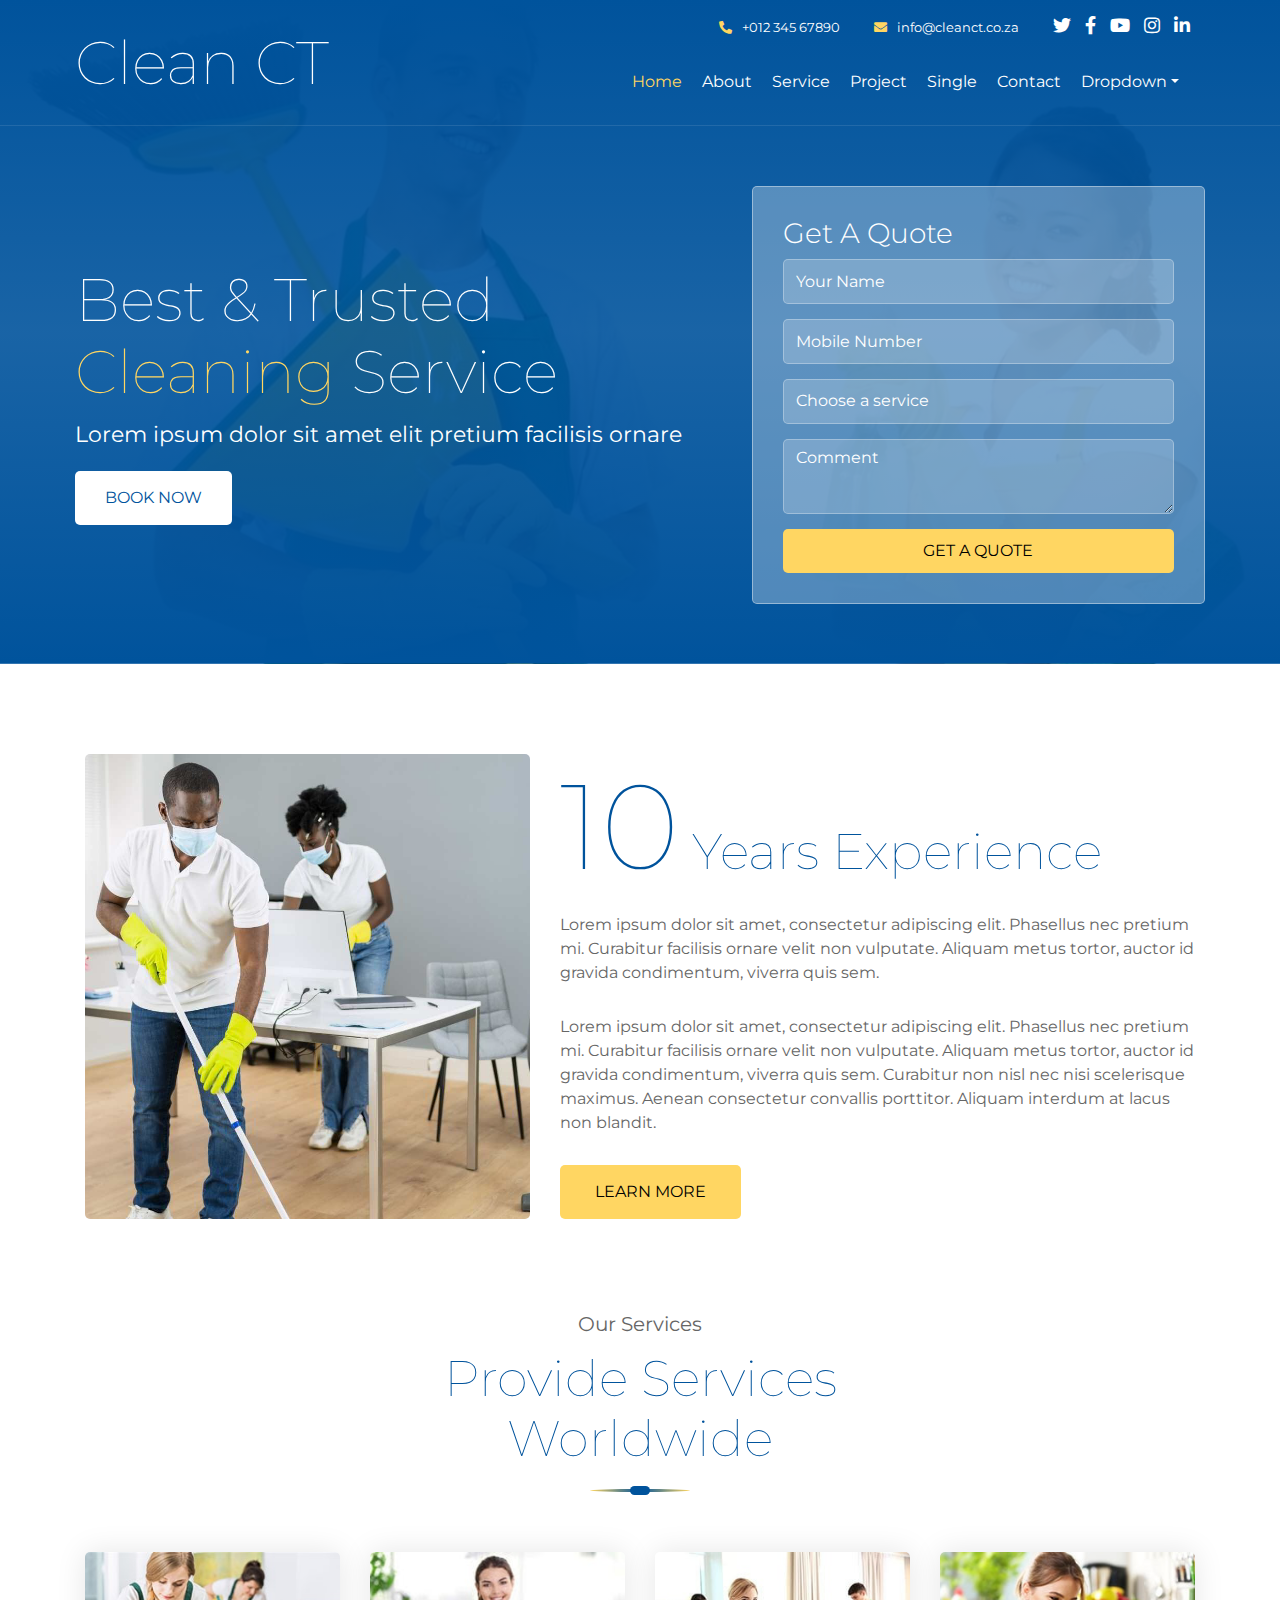
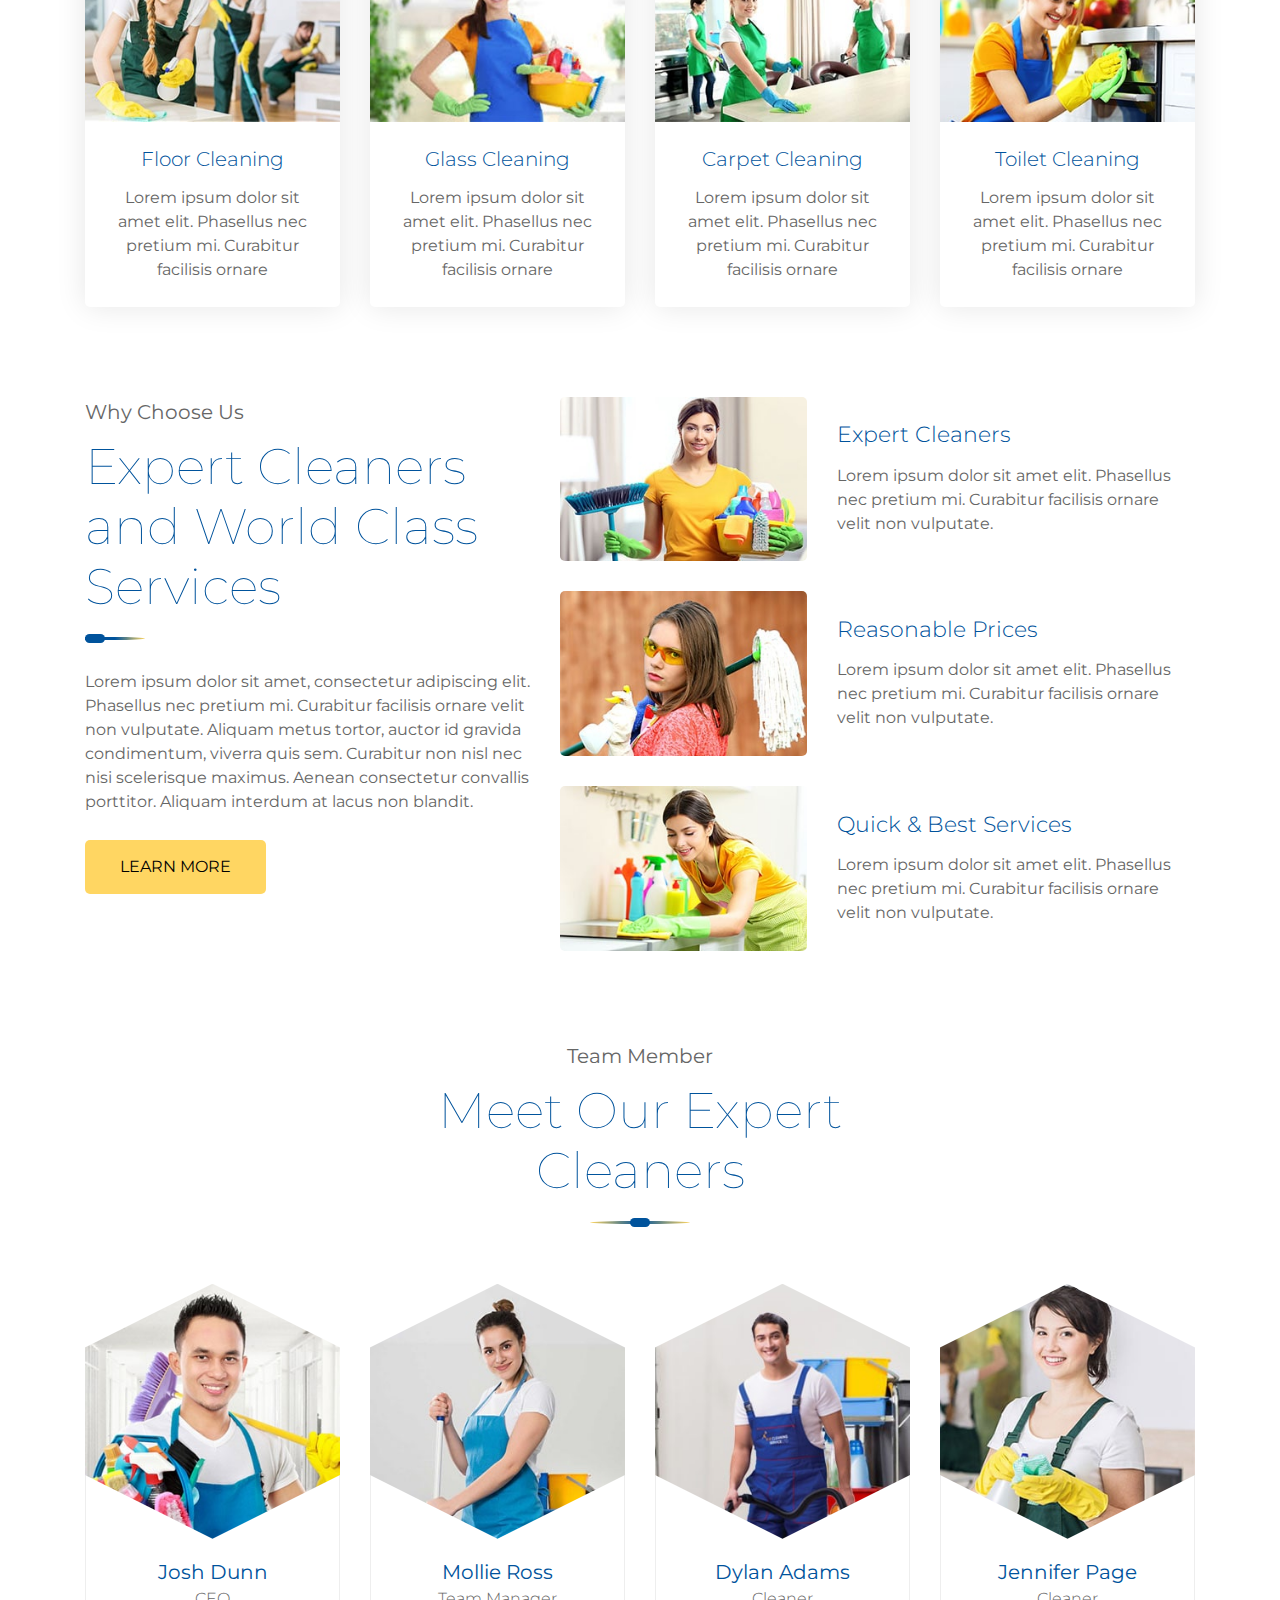
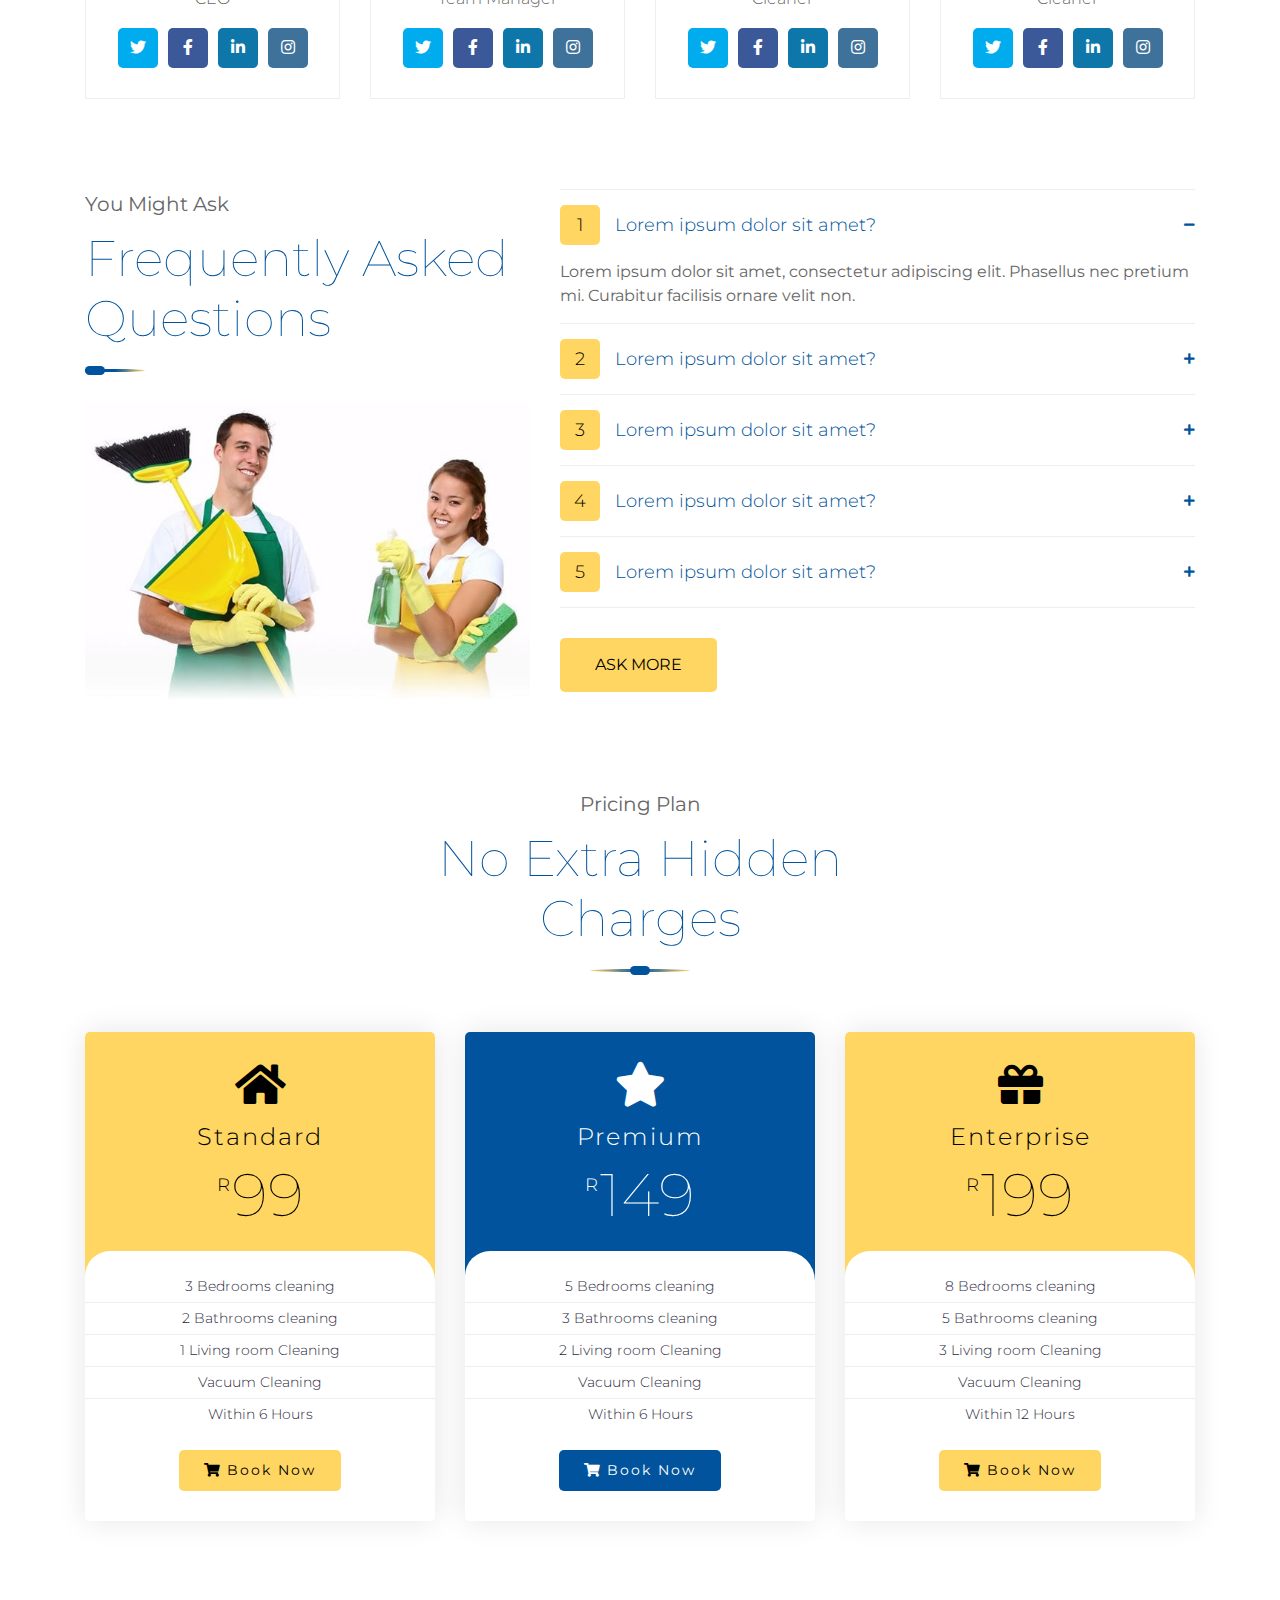
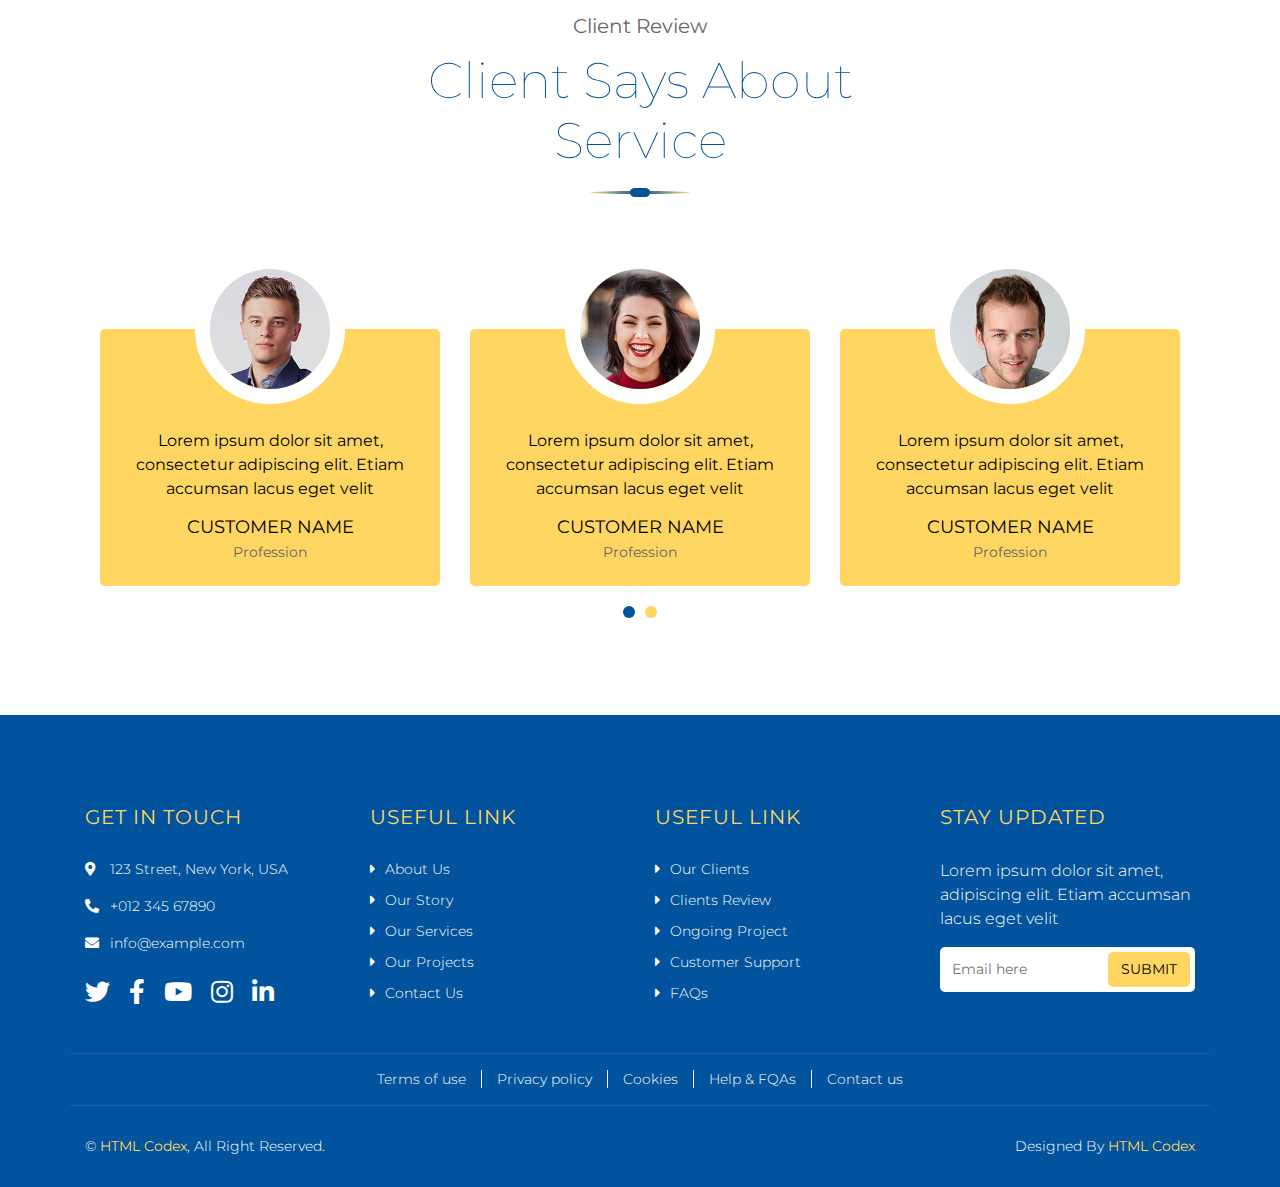
==== index.html @ 8c148e09 "first commit" ====
<!DOCTYPE html>
<html lang="en">
    <head>
        <meta charset="utf-8">
        <title>CleanCT - Cleaning Company Around Cape Town</title>
        <meta content="width=device-width, initial-scale=1.0" name="viewport">
        <meta content="Cleaning Company Website Template" name="keywords">
        <meta content="Cleaning Company Website Template" name="description">

        <!-- Favicon -->
        <link href="img/favicon.ico" rel="icon">

        <!-- Google Font -->
        <link href="https://fonts.googleapis.com/css2?family=Montserrat:wght@100;300;400&display=swap" rel="stylesheet">
        
        <!-- CSS Libraries -->
        <link href="https://stackpath.bootstrapcdn.com/bootstrap/4.4.1/css/bootstrap.min.css" rel="stylesheet">
        <link href="https://cdnjs.cloudflare.com/ajax/libs/font-awesome/5.10.0/css/all.min.css" rel="stylesheet">
        <link href="lib/owlcarousel/assets/owl.carousel.min.css" rel="stylesheet">
        <link href="lib/lightbox/css/lightbox.min.css" rel="stylesheet">

        <!-- Template Stylesheet -->
        <link href="css/style.css" rel="stylesheet">
    </head>

    <body>
        <div class="wrapper">
            <!-- Header Start -->
            <div class="header home">
                <div class="container-fluid">
                    <div class="header-top row align-items-center">
                        <div class="col-lg-3">
                            <div class="brand">
                                <a href="index">
                                    Clean CT
                                    <!-- <img src="img/logo.png" alt="Logo"> -->
                                </a>
                            </div>
                        </div>
                        <div class="col-lg-9">
                            <div class="topbar">
                                <div class="topbar-col">
                                    <a href="tel:+012 345 67890"><i class="fa fa-phone-alt"></i>+012 345 67890</a>
                                </div>
                                <div class="topbar-col">
                                    <a href="mailto:info@example.com"><i class="fa fa-envelope"></i>info@cleanct.co.za</a>
                                </div>
                                <div class="topbar-col">
                                    <div class="topbar-social">
                                        <a href=""><i class="fab fa-twitter"></i></a>
                                        <a href=""><i class="fab fa-facebook-f"></i></a>
                                        <a href=""><i class="fab fa-youtube"></i></a>
                                        <a href=""><i class="fab fa-instagram"></i></a>
                                        <a href=""><i class="fab fa-linkedin-in"></i></a>
                                    </div>
                                </div>
                            </div>
                            <div class="navbar navbar-expand-lg bg-light navbar-light">
                                <a href="#" class="navbar-brand">MENU</a>
                                <button type="button" class="navbar-toggler" data-toggle="collapse" data-target="#navbarCollapse">
                                    <span class="navbar-toggler-icon"></span>
                                </button>

                                <div class="collapse navbar-collapse justify-content-between" id="navbarCollapse">
                                    <div class="navbar-nav ml-auto">
                                        <a href="index" class="nav-item nav-link active">Home</a>
                                        <a href="about" class="nav-item nav-link">About</a>
                                        <a href="service" class="nav-item nav-link">Service</a>
                                        <a href="portfolio" class="nav-item nav-link">Project</a>
                                        <a href="single" class="nav-item nav-link">Single</a>
                                        <a href="contact" class="nav-item nav-link">Contact</a>
                                        <div class="nav-item dropdown">
                                            <a href="#" class="nav-link dropdown-toggle" data-toggle="dropdown">Dropdown</a>
                                            <div class="dropdown-menu">
                                                <a href="#" class="dropdown-item">Sub Item 1</a>
                                                <a href="#" class="dropdown-item">Sub Item 2</a>
                                            </div>
                                        </div>
                                        <!--<a href="#" class="btn">Get A Quote</a>-->
                                    </div>
                                </div>
                            </div>
                        </div>
                    </div>
                    
                    <div class="hero row align-items-center">
                        <div class="col-md-7">
                            <h2>Best & Trusted</h2>
                            <h2><span>Cleaning</span> Service</h2>
                            <p>Lorem ipsum dolor sit amet elit pretium facilisis ornare</p>
                            <a class="btn" href="single">Book Now</a>
                        </div>
                        <div class="col-md-5">
                            <div class="form">
                                <h3>Get A Quote</h3>
                                <form id="frm_get_quote">
                                    <input id="name" name="name" class="form-control" type="text" placeholder="Your Name">
                                    <input id="mobile" name="mobile" class="form-control" type="text" placeholder="Mobile Number">
                                    <div class="control-group">
                                        <select id="service_type" name="service_type" class="custom-select">
                                            <option disabled selected>Choose a service</option>
                                            <option value="House Cleaning">House Cleaning</option>
                                            <option value="Apartment Cleaning">Apartment Cleaning</option>
                                            <option value="Office Cleaning">Office Cleaning</option>
                                        </select>
                                    </div>
                                    <textarea id="comment" name="comment" class="form-control" placeholder="Comment"></textarea>
                                    <button id="btn_get_quote" class="btn btn-block btn-height"><div style="visibility: hidden; display: none;" id="div_submitting_quote"><i class="fa fa-spinner fa-spin"></i> Submitting...</div><div id="div_get_quote">Get A Quote</div>
                                    </button>
                                </form>
                            </div>
                        </div>
                    </div>
                </div>
            </div>
            <!-- Header End -->
            
            
            <!-- About Start -->
            <div class="about">
                <div class="container">
                    <div class="row">
                        <div class="col-lg-5 col-md-6">
                            <div class="about-img">
                                <img src="img/about1.jpg" alt="Image">
                            </div>
                        </div>
                        <div class="col-lg-7 col-md-6">
                            <div class="about-text">
                                <h2><span>10</span> Years Experience</h2>
                                <p>
                                    Lorem ipsum dolor sit amet, consectetur adipiscing elit. Phasellus nec pretium mi. Curabitur facilisis ornare velit non vulputate. Aliquam metus tortor, auctor id gravida condimentum, viverra quis sem.
                                </p>
                                <p>
                                    Lorem ipsum dolor sit amet, consectetur adipiscing elit. Phasellus nec pretium mi. Curabitur facilisis ornare velit non vulputate. Aliquam metus tortor, auctor id gravida condimentum, viverra quis sem. Curabitur non nisl nec nisi scelerisque maximus. Aenean consectetur convallis porttitor. Aliquam interdum at lacus non blandit.
                                </p>
                                <a class="btn" href="service">Learn More</a>
                            </div>
                        </div>
                    </div>
                </div>
            </div>
            <!-- About End -->


            <!-- Service Start -->
            <div class="service">
                <div class="container">
                    <div class="section-header">
                        <p>Our Services</p>
                        <h2>Provide Services Worldwide</h2>
                    </div>
                    <div class="row">
                        <div class="col-lg-3 col-md-6">
                            <div class="service-item">
                                <img src="img/service-1.jpg" alt="Service">
                                <h3>Floor Cleaning</h3>
                                <p>
                                    Lorem ipsum dolor sit amet elit. Phasellus nec pretium mi. Curabitur facilisis ornare
                                </p>
                                <!--<a class="btn" href="">Learn More</a>-->
                            </div>
                        </div>
                        <div class="col-lg-3 col-md-6">
                            <div class="service-item">
                                <img src="img/service-2.jpg" alt="Service">
                                <h3>Glass Cleaning</h3>
                                <p>
                                    Lorem ipsum dolor sit amet elit. Phasellus nec pretium mi. Curabitur facilisis ornare
                                </p>
                                <!--<a class="btn" href="">Learn More</a>-->
                            </div>
                        </div>
                        <div class="col-lg-3 col-md-6">
                            <div class="service-item">
                                <img src="img/service-3.jpg" alt="Service">
                                <h3>Carpet Cleaning</h3>
                                <p>
                                    Lorem ipsum dolor sit amet elit. Phasellus nec pretium mi. Curabitur facilisis ornare
                                </p>
                                <!--<a class="btn" href="">Learn More</a>-->
                            </div>
                        </div>
                        <div class="col-lg-3 col-md-6">
                            <div class="service-item">
                                <img src="img/service-4.jpg" alt="Service">
                                <h3>Toilet Cleaning</h3>
                                <p>
                                    Lorem ipsum dolor sit amet elit. Phasellus nec pretium mi. Curabitur facilisis ornare
                                </p>
                                <!--<a class="btn" href="">Learn More</a>-->
                            </div>
                        </div>
                    </div>
                </div>
            </div>
            <!-- Service End -->
            
            
            <!-- Feature Start -->
            <div class="feature">
                <div class="container">
                    <div class="row">
                        <div class="col-md-5">
                            <div class="section-header left">
                                <p>Why Choose Us</p>
                                <h2>Expert Cleaners and World Class Services</h2>
                            </div>
                            <p>
                                Lorem ipsum dolor sit amet, consectetur adipiscing elit. Phasellus nec pretium mi. Curabitur facilisis ornare velit non vulputate. Aliquam metus tortor, auctor id gravida condimentum, viverra quis sem. Curabitur non nisl nec nisi scelerisque maximus. Aenean consectetur convallis porttitor. Aliquam interdum at lacus non blandit.
                            </p>
                            <a class="btn" href="service">Learn More</a>
                        </div>
                        <div class="col-md-7">
                            <div class="row align-items-center feature-item">
                                <div class="col-5">
                                    <img src="img/feature-1.jpg" alt="Feature">
                                </div>
                                <div class="col-7">
                                    <h3>Expert Cleaners</h3>
                                    <p>
                                        Lorem ipsum dolor sit amet elit. Phasellus nec pretium mi. Curabitur facilisis ornare velit non vulputate.
                                    </p>
                                </div>
                            </div>
                            <div class="row align-items-center feature-item">
                                <div class="col-5">
                                    <img src="img/feature-2.jpg" alt="Feature">
                                </div>
                                <div class="col-7">
                                    <h3>Reasonable Prices</h3>
                                    <p>
                                        Lorem ipsum dolor sit amet elit. Phasellus nec pretium mi. Curabitur facilisis ornare velit non vulputate.
                                    </p>
                                </div>
                            </div>
                            <div class="row align-items-center feature-item">
                                <div class="col-5">
                                    <img src="img/feature-3.jpg" alt="Feature">
                                </div>
                                <div class="col-7">
                                    <h3>Quick & Best Services</h3>
                                    <p>
                                        Lorem ipsum dolor sit amet elit. Phasellus nec pretium mi. Curabitur facilisis ornare velit non vulputate.
                                    </p>
                                </div>
                            </div>
                        </div>
                    </div>
                </div>
            </div>
            <!-- Feature End -->
            
            
            <!-- Team Start -->
            <div class="team">
                <div class="container">
                    <div class="section-header">
                        <p>Team Member</p>
                        <h2>Meet Our Expert Cleaners</h2>
                    </div>
                    <div class="row">
                        <div class="col-lg-3 col-md-6">
                            <div class="team-item">
                                <div class="team-img">
                                    <img src="img/team-1.jpg" alt="Team Image">
                                </div>
                                <div class="team-text">
                                    <h2>Josh Dunn</h2>
                                    <h3>CEO</h3>
                                    <div class="team-social">
                                        <a class="social-tw" href=""><i class="fab fa-twitter"></i></a>
                                        <a class="social-fb" href=""><i class="fab fa-facebook-f"></i></a>
                                        <a class="social-li" href=""><i class="fab fa-linkedin-in"></i></a>
                                        <a class="social-in" href=""><i class="fab fa-instagram"></i></a>
                                    </div>
                                </div>
                            </div>
                        </div>
                        <div class="col-lg-3 col-md-6">
                            <div class="team-item">
                                <div class="team-img">
                                    <img src="img/team-2.jpg" alt="Team Image">
                                </div>
                                <div class="team-text">
                                    <h2>Mollie Ross</h2>
                                    <h3>Team Manager</h3>
                                    <div class="team-social">
                                        <a class="social-tw" href=""><i class="fab fa-twitter"></i></a>
                                        <a class="social-fb" href=""><i class="fab fa-facebook-f"></i></a>
                                        <a class="social-li" href=""><i class="fab fa-linkedin-in"></i></a>
                                        <a class="social-in" href=""><i class="fab fa-instagram"></i></a>
                                    </div>
                                </div>
                            </div>
                        </div>
                        <div class="col-lg-3 col-md-6">
                            <div class="team-item">
                                <div class="team-img">
                                    <img src="img/team-3.jpg" alt="Team Image">
                                </div>
                                <div class="team-text">
                                    <h2>Dylan Adams</h2>
                                    <h3>Cleaner</h3>
                                    <div class="team-social">
                                        <a class="social-tw" href=""><i class="fab fa-twitter"></i></a>
                                        <a class="social-fb" href=""><i class="fab fa-facebook-f"></i></a>
                                        <a class="social-li" href=""><i class="fab fa-linkedin-in"></i></a>
                                        <a class="social-in" href=""><i class="fab fa-instagram"></i></a>
                                    </div>
                                </div>
                            </div>
                        </div>
                        <div class="col-lg-3 col-md-6">
                            <div class="team-item">
                                <div class="team-img">
                                    <img src="img/team-4.jpg" alt="Team Image">
                                </div>
                                <div class="team-text">
                                    <h2>Jennifer Page</h2>
                                    <h3>Cleaner</h3>
                                    <div class="team-social">
                                        <a class="social-tw" href=""><i class="fab fa-twitter"></i></a>
                                        <a class="social-fb" href=""><i class="fab fa-facebook-f"></i></a>
                                        <a class="social-li" href=""><i class="fab fa-linkedin-in"></i></a>
                                        <a class="social-in" href=""><i class="fab fa-instagram"></i></a>
                                    </div>
                                </div>
                            </div>
                        </div>
                    </div>
                </div>
            </div>
            <!-- Team End -->


            <!-- FAQs Start -->
            <div class="faqs">
                <div class="container">
                    <div class="row">
                        <div class="col-md-5">
                            <div class="section-header left">
                                <p>You Might Ask</p>
                                <h2>Frequently Asked Questions</h2>
                            </div>
                            <img src="img/faqs.jpg" alt="Image">
                        </div>
                        <div class="col-md-7">
                            <div id="accordion">
                                <div class="card">
                                    <div class="card-header">
                                        <a class="card-link collapsed" data-toggle="collapse" href="#collapseOne" aria-expanded="true">
                                            <span>1</span> Lorem ipsum dolor sit amet?
                                        </a>
                                    </div>
                                    <div id="collapseOne" class="collapse show" data-parent="#accordion">
                                        <div class="card-body">
                                            Lorem ipsum dolor sit amet, consectetur adipiscing elit. Phasellus nec pretium mi. Curabitur facilisis ornare velit non.
                                        </div>
                                    </div>
                                </div>
                                <div class="card">
                                    <div class="card-header">
                                        <a class="card-link" data-toggle="collapse" href="#collapseTwo">
                                            <span>2</span> Lorem ipsum dolor sit amet?
                                        </a>
                                    </div>
                                    <div id="collapseTwo" class="collapse" data-parent="#accordion">
                                        <div class="card-body">
                                            Lorem ipsum dolor sit amet, consectetur adipiscing elit. Phasellus nec pretium mi. Curabitur facilisis ornare velit non.
                                        </div>
                                    </div>
                                </div>
                                <div class="card">
                                    <div class="card-header">
                                        <a class="card-link" data-toggle="collapse" href="#collapseThree">
                                            <span>3</span> Lorem ipsum dolor sit amet?
                                        </a>
                                    </div>
                                    <div id="collapseThree" class="collapse" data-parent="#accordion">
                                        <div class="card-body">
                                            Lorem ipsum dolor sit amet, consectetur adipiscing elit. Phasellus nec pretium mi. Curabitur facilisis ornare velit non.
                                        </div>
                                    </div>
                                </div>
                                <div class="card">
                                    <div class="card-header">
                                        <a class="card-link" data-toggle="collapse" href="#collapseFour">
                                            <span>4</span> Lorem ipsum dolor sit amet?
                                        </a>
                                    </div>
                                    <div id="collapseFour" class="collapse" data-parent="#accordion">
                                        <div class="card-body">
                                            Lorem ipsum dolor sit amet, consectetur adipiscing elit. Phasellus nec pretium mi. Curabitur facilisis ornare velit non.
                                        </div>
                                    </div>
                                </div>
                                <div class="card">
                                    <div class="card-header">
                                        <a class="card-link" data-toggle="collapse" href="#collapseFour">
                                            <span>5</span> Lorem ipsum dolor sit amet?
                                        </a>
                                    </div>
                                    <div id="collapseFour" class="collapse" data-parent="#accordion">
                                        <div class="card-body">
                                            Lorem ipsum dolor sit amet, consectetur adipiscing elit. Phasellus nec pretium mi. Curabitur facilisis ornare velit non.
                                        </div>
                                    </div>
                                </div> 
                            </div>
                            <a class="btn" href="">Ask more</a>
                        </div>
                    </div>
                </div>
            </div>
            <!-- FAQs End -->
            
            <!--<section class="section parallax">-->
            <!--</section>-->
            
            <!-- Pricing Plan Start -->
            <div class="price parallax">
                <div class="container">
                    <div class="section-header">
                        <p>Pricing Plan</p>
                        <h2>No Extra Hidden Charges</h2>
                    </div>
                    <div class="row">
                        <div class="col-md-4">
                            <div class="price-item">
                                <div class="price-header">
                                    <div class="price-icon">
                                        <i class="fa fa-home"></i>
                                    </div>
                                    <div class="price-title">
                                        <h2>Standard</h2>
                                    </div>
                                    <div class="price-pricing">
                                        <h2><small>R</small>99</h2>
                                    </div>
                                </div>
                                <div class="price-body">
                                    <div class="price-des">
                                        <ul>
                                            <li>3 Bedrooms cleaning</li>
                                            <li>2 Bathrooms cleaning</li>
                                            <li>1 Living room Cleaning</li>
                                            <li>Vacuum Cleaning</li>
                                            <li>Within 6 Hours</li>
                                        </ul>
                                    </div>
                                </div>
                                <div class="price-footer">
                                    <div class="price-action">
                                        <a href=""><i class="fa fa-shopping-cart"></i>Book Now</a>
                                    </div>
                                </div>
                            </div>
                        </div>
                        <div class="col-md-4">
                            <div class="price-item featured-item">
                                <div class="price-header">
                                    <div class="price-icon">
                                        <i class="fa fa-star"></i>
                                    </div>
                                    <div class="price-title">
                                        <h2>Premium</h2>
                                    </div>
                                    <div class="price-pricing">
                                        <h2><small>R</small>149</h2>
                                    </div>
                                </div>
                                <div class="price-body">
                                    <div class="price-des">
                                        <ul>
                                            <li>5 Bedrooms cleaning</li>
                                            <li>3 Bathrooms cleaning</li>
                                            <li>2 Living room Cleaning</li>
                                            <li>Vacuum Cleaning</li>
                                            <li>Within 6 Hours</li>
                                        </ul>
                                    </div>
                                </div>
                                <div class="price-footer">
                                    <div class="price-action">
                                        <a href=""><i class="fa fa-shopping-cart"></i>Book Now</a>
                                    </div>
                                </div>
                            </div>
                        </div>
                        <div class="col-md-4">
                            <div class="price-item">
                                <div class="price-header">
                                    <div class="price-icon">
                                        <i class="fa fa-gift"></i>
                                    </div>
                                    <div class="price-title">
                                        <h2>Enterprise</h2>
                                    </div>
                                    <div class="price-pricing">
                                        <h2><small>R</small>199</h2>
                                    </div>
                                </div>
                                <div class="price-body">
                                    <div class="price-des">
                                        <ul>
                                            <li>8 Bedrooms cleaning</li>
                                            <li>5 Bathrooms cleaning</li>
                                            <li>3 Living room Cleaning</li>
                                            <li>Vacuum Cleaning</li>
                                            <li>Within 12 Hours</li>
                                        </ul>
                                    </div>
                                </div>
                                <div class="price-footer">
                                    <div class="price-action">
                                        <a href=""><i class="fa fa-shopping-cart"></i>Book Now</a>
                                    </div>
                                </div>
                            </div>
                        </div>
                    </div>
                </div>
            </div>
            <!-- Pricing Plan End -->
            
            
            <!-- Testimonial Start -->
            <div class="testimonial">
                <div class="container">
                    <div class="section-header">
                        <p>Client Review</p>
                        <h2>Client Says About Service</h2>
                    </div>
                    <div class="owl-carousel testimonials-carousel">
                        <div class="testimonial-item">
                            <div class="testimonial-img">
                                <img src="img/testimonial-1.jpg" alt="">
                            </div>
                            <div class="testimonial-content">
                                <p>
                                    Lorem ipsum dolor sit amet, consectetur adipiscing elit. Etiam accumsan lacus eget velit
                                </p>
                                <h3>Customer Name</h3>
                                <h4>Profession</h4>
                            </div>
                        </div>
                        <div class="testimonial-item">
                            <div class="testimonial-img">
                                <img src="img/testimonial-2.jpg" alt="">
                            </div>
                            <div class="testimonial-content">
                                <p>
                                    Lorem ipsum dolor sit amet, consectetur adipiscing elit. Etiam accumsan lacus eget velit
                                </p>
                                <h3>Customer Name</h3>
                                <h4>Profession</h4>
                            </div>
                        </div>
                        <div class="testimonial-item">
                            <div class="testimonial-img">
                                <img src="img/testimonial-3.jpg" alt="">
                            </div>
                            <div class="testimonial-content">
                                <p>
                                    Lorem ipsum dolor sit amet, consectetur adipiscing elit. Etiam accumsan lacus eget velit
                                </p>
                                <h3>Customer Name</h3>
                                <h4>Profession</h4>
                            </div>
                        </div>
                        <div class="testimonial-item">
                            <div class="testimonial-img">
                                <img src="img/testimonial-4.jpg" alt="">
                            </div>
                            <div class="testimonial-content">
                                <p>
                                    Lorem ipsum dolor sit amet, consectetur adipiscing elit. Etiam accumsan lacus eget velit
                                </p>
                                <h3>Customer Name</h3>
                                <h4>Profession</h4>
                            </div>
                        </div>
                    </div>
                </div>
            </div>
            <!-- Testimonial End -->
            
            
            <!-- Footer Start -->
            <div class="footer">
                <div class="container">
                    <div class="row">
                        <div class="col-md-6 col-lg-3">
                            <div class="footer-contact">
                                <h2>Get In Touch</h2>
                                <p><i class="fa fa-map-marker-alt"></i>123 Street, New York, USA</p>
                                <p><i class="fa fa-phone-alt"></i>+012 345 67890</p>
                                <p><i class="fa fa-envelope"></i>info@example.com</p>
                                <div class="footer-social">
                                    <a href=""><i class="fab fa-twitter"></i></a>
                                    <a href=""><i class="fab fa-facebook-f"></i></a>
                                    <a href=""><i class="fab fa-youtube"></i></a>
                                    <a href=""><i class="fab fa-instagram"></i></a>
                                    <a href=""><i class="fab fa-linkedin-in"></i></a>
                                </div>
                            </div>
                        </div>
                        <div class="col-md-6 col-lg-3">
                            <div class="footer-link">
                                <h2>Useful Link</h2>
                                <a href="">About Us</a>
                                <a href="">Our Story</a>
                                <a href="">Our Services</a>
                                <a href="">Our Projects</a>
                                <a href="">Contact Us</a>
                            </div>
                        </div>
                        <div class="col-md-6 col-lg-3">
                            <div class="footer-link">
                                <h2>Useful Link</h2>
                                <a href="">Our Clients</a>
                                <a href="">Clients Review</a>
                                <a href="">Ongoing Project</a>
                                <a href="">Customer Support</a>
                                <a href="">FAQs</a>
                            </div>
                        </div>
                        <div class="col-md-6 col-lg-3">
                            <div class="footer-form">
                                <h2>Stay Updated</h2>
                                <p>
                                    Lorem ipsum dolor sit amet, adipiscing elit. Etiam accumsan lacus eget velit
                                </p>
                                <input class="form-control" placeholder="Email here">
                                <button class="btn">Submit</button>
                            </div>
                        </div>
                    </div>
                </div>
                <div class="container footer-menu">
                    <div class="f-menu">
                        <a href="">Terms of use</a>
                        <a href="">Privacy policy</a>
                        <a href="">Cookies</a>
                        <a href="">Help & FQAs</a>
                        <a href="">Contact us</a>
                    </div>
                </div>
                <div class="container copyright">
                    <div class="row">
                        <div class="col-md-6">
                            <p>&copy; <a href="https://htmlcodex.com">HTML Codex</a>, All Right Reserved.</p>
                        </div>
                        <div class="col-md-6">
                            <p>Designed By <a href="https://htmlcodex.com">HTML Codex</a></p>
                        </div>
                    </div>
                </div>
            </div>
            <!-- Footer End -->
            
            <a href="#" class="back-to-top"><i class="fa fa-chevron-up"></i></a>
        </div>

        <!-- JavaScript Libraries -->
        <script src="https://code.jquery.com/jquery-3.4.1.min.js"></script>
        <script src="https://stackpath.bootstrapcdn.com/bootstrap/4.4.1/js/bootstrap.bundle.min.js"></script>
        <script src="lib/easing/easing.min.js"></script>
        <script src="lib/owlcarousel/owl.carousel.min.js"></script>
        <script src="lib/isotope/isotope.pkgd.min.js"></script>
        <script src="lib/lightbox/js/lightbox.min.js"></script>

        <!-- Template Javascript -->
        <script src="js/main.js"></script>
    </body>
</html>
---- css/style.css ----
.parallax {
    background-image: url('/img/home-essentials.png');
    background-attachment: fixed;
    background-position: 50% 0;
    background-repeat: no-repeat;
    position: relative;
    overflow: auto;
    z-index: 3;
    -webkit-background-size: cover;
    -moz-background-size: cover;
    -o-background-size: cover;
    background-size: cover;
}

/*******************************/
/********* General CSS *********/
/*******************************/
body {
    color: #666666;
    background: #ffffff;
    font-family: 'Montserrat', sans-serif;
    font-weight: 400;
}

h1,
h2, 
h3, 
h4,
h5, 
h6 {
    font-weight: 100;
}

a {
    color: #454545;
    transition: .3s;
}

a:hover,
a:active,
a:focus {
    color: #333333;
    outline: none;
    text-decoration: none;
}

.btn-height {
    height: 44px;
}

.btn:focus {
    box-shadow: none;
}

.wrapper {
    position: relative;
    width: 100%;
    max-width: 1366px;
    margin: 0 auto;
    background: #ffffff;
}

.back-to-top {
    position: fixed;
    display: none;
    background: #FFD662;
    color: #000000;
    width: 44px;
    height: 44px;
    text-align: center;
    line-height: 1;
    font-size: 22px;
    border-radius: 5px;
    right: 15px;
    bottom: 15px;
    transition: background 0.5s;
    z-index: 9;
}

.back-to-top:hover {
    color: #ffffff;
    background: #00539C;
}

.back-to-top i {
    padding-top: 10px;
}


/*******************************/
/********** Header CSS *********/
/*******************************/
.header {
    position: relative;
    width: 100%;
    padding: 15px 0 0 0;
    background: #00539C;
}

.header.home {
    margin-bottom: 45px;
    background: linear-gradient(rgba(0, 83, 156, 1), rgba(0, 83, 156, .9), rgba(0, 83, 156, 1)), url(../img/header.jpg);
    background-position: center;
    background-repeat: no-repeat;
    background-size: cover;
}

@media (min-width: 992px) {
    .header .row {
        padding: 0 60px;
    }
}

.header .header-top {
    padding-bottom: 15px;
    border-bottom: 1px solid rgba(255, 255, 255, .1);
}

.header .brand {
    position: relative;
}

.header .brand a {
    color: #ffffff;
    font-size: 60px;
    font-weight: 100;
}

.header .brand img {
    width: 100%;
    max-width: 150px;
    height: 100%;
    max-height: 100px;
}

.header .topbar {
    position: relative;
    text-align: right;
}

.header .topbar .topbar-col {
    display: inline-block;
    padding: 0 15px;
    margin-bottom: 15px;
}

.header .topbar-col a {
    color: #ffffff;
    font-size: 13px;
}

.header .topbar-col a i {
    margin-right: 10px;
    color: #FFD662;
}

.header .topbar-social {
    position: relative;
}

.header .topbar-social a {
    display: inline-block;
}

.header .topbar-social a i {
    margin-right: 10px;
    font-size: 18px;
    color: #ffffff;
}

.header .topbar-social a:last-child i {
    margin: 0;
}

.header .topbar-social a:hover i {
    color: #FFD662;
}

.header .dropdown-menu {
    margin-top: 0;
    border: 0;
    border-radius: 5px;
    background: #eeeeee;
}

.header .dropdown-menu a.active {
    color: #FFD662;
}

@media (min-width: 992px) {
    .header .navbar {
        background: transparent !important;
    }
    
    .header .navbar-brand {
        display: none;
    }
    
    .header .navbar-light a.nav-link,
    .header .navbar-light .show > .nav-link {
        position: relative;
        padding: 8px 10px;
        color: #ffffff;
        font-size: 16px;
        z-index: 1;
    }
    
    .header .navbar-light a.nav-link:hover,
    .header .navbar-light a.nav-link.active {
        color: #FFD662;
    }
}

@media (max-width: 992px) {
    .header .brand {
        text-align: center;
        margin-bottom: 15px;
    }
    
    .header .topbar {
        text-align: center;
        margin-bottom: 15px;
    }
    
    .header .topbar .topbar-col {
        margin: 0;
    }
    
    .header .topbar .topbar-social {
        margin-top: 5px;
    }
    
    .header .navbar {
        background: #ffffff !important;
        border: none;
        z-index: 1;
    }
    
    .header a.nav-link {
        padding: 5px 0;
    }
    
    .header .dropdown-menu {
        box-shadow: none;
    }
}

.header .navbar .btn {
    position: relative;
    margin-left: 15px;
    padding: 12px 20px 10px 20px;
    font-size: 13px;
    text-transform: uppercase;
    color: #00539C;
    border: none;
    border-radius: 5px;
    background: #ffffff;
    transition: .3s;
}

.header .navbar .btn:hover {
    color: #000000;
    background: #FFD662;
}

.header .navbar .btn i {
    font-size: 16px;
    margin-right: 8px;
}

@media (max-width: 992px) {
    .header .navbar {
        border-radius: 5px;
    }
    
    .header .navbar .btn {
        display: none;
    }
}

.header .hero {
    padding-top: 60px;
    padding-bottom: 60px;
}

.header .hero h2 {
    margin: 0;
    font-size: 60px;
    font-weight: 100;
    color: #ffffff;
}

.header .hero h2 span {
    color: #FFD662;
}

.header .hero p {
    margin: 10px 0 20px 0;
    font-size: 22px;
    color: #ffffff;
}

.header .hero a.btn {
    position: relative;
    padding: 15px 30px;
    font-size: 16px;
    text-transform: uppercase;
    color: #00539C;
    border: none;
    border-radius: 5px;
    background: #ffffff;
    transition: .3s;
}

.header .hero a.btn:hover {
    color: #000000;
    background: #FFD662;
}

.header .hero .form {
    padding: 30px;
    border: 1px solid rgba(255, 255, 255, .4);
    background: rgba(255, 255, 255, .3);
    border-radius: 5px;
}

.header .hero .form h3 {
    color: #ffffff;
    font-weight: 300;
}

.header .hero .form input,
.header .hero .form select,
.header .hero .form textarea {
    margin-bottom: 15px;
    height: 45px;
    border-radius: 5px;
    border: 1px solid rgba(255, 255, 255, .3);
    background: rgba(255, 255, 255, .2);
}

.header .hero .form textarea {
    height: 75px;
}

.header .hero .form select,
.header .hero .form input::placeholder,
.header .hero .form textarea::placeholder {
    color: #ffffff!important;
}

.header .hero .form select option:not(:checked) {
    color: #666666;
}

.header .hero .form .btn {
    position: relative;
    padding: 10px 35px;
    font-size: 16px;
    text-transform: uppercase;
    color: #000000;
    border: none;
    border-radius: 5px;
    background: #FFD662;
    transition: .3s;
}

.header .hero .form .btn:hover {
    color: #00539C;
    background: #ffffff;
}

@media (max-width: 767.98px) {
    .header .hero .form {
        margin-top: 45px;
    }
}


/*******************************/
/******* Page Header CSS *******/
/*******************************/
.page-header {
    position: relative;
    margin-bottom: 45px;
    padding: 90px 0;
    text-align: center;
    background: #FFD662;
}

.page-header h2 {
    color: #000000;
    font-size: 60px;
    font-weight: 100;
    text-transform: uppercase;
    margin-bottom: 15px;
}

.page-header a {
    position: relative;
    padding: 0 12px;
    font-size: 22px;
    font-weight: 300;
    color: #00539C;
}

.page-header a:hover {
    color: #000000;
}

.page-header a::after {
    position: absolute;
    content: "/";
    width: 8px;
    height: 8px;
    top: -2px;
    right: -7px;
    text-align: center;
    color: #666666;
}

.page-header a:last-child::after {
    display: none;
}


/*******************************/
/******* Section Header ********/
/*******************************/
.section-header {
    position: relative;
    width: 100%;
    max-width: 550px;
    text-align: center;
    margin: 0 auto;
    margin-bottom: 60px;
    padding-bottom: 15px;
}

.section-header::before {
    position: absolute;
    content: "";
    width: 100px;
    height: 3px;
    left: calc(50% - 50px);
    bottom: 0;
    background: linear-gradient(to left, #FFD662, #00539C, #FFD662);
    border-radius: 100%;
}

.section-header::after {
    position: absolute;
    content: "";
    width: 20px;
    height: 9px;
    left: calc(50% - 10px);
    bottom: -3px;
    background: #00539C;
    border-radius: 5px;
}

.section-header p {
    margin-bottom: 10px;
    font-size: 20px;
}

.section-header h2 {
    color: #00539C;
    font-size: 50px;
    font-weight: 100;
}

.section-header.left {
    text-align: left;
}

.section-header.left::before {
    width: 60px;
    left: 0;
    background: linear-gradient(to left, #FFD662, #00539C, #00539C);
    border-radius: 0 100% 100% 0;
}

.section-header.left::after {
    left: 0;
    border-radius: 5px;
}


/*******************************/
/********** About CSS **********/
/*******************************/

#name, #mobile, #service_type, #comment {
    color: #FFD662;    
}

/*#service_type::selected {*/
/*    color: #fff;    */
/*}*/

.about {
    position: relative;
    width: 100%;
    padding: 45px 0;
}

.about-img {
    height: 100%;
    width: 100%;
}

.about .about-img img {
    width: 100%;
    height: 100%;
    object-fit: cover;
    border-radius: 5px;
}

.about .about-text h2 {
    position: relative;
    color: #00539C;
    font-size: 50px;
    margin-bottom: 15px;
}

.about .about-text h2 span {
    font-size: 120px;
}

.about .about-text p {
    font-size: 16px;
    margin-bottom: 30px;
}

.about .about-text a.btn {
    padding: 15px 35px;
    font-size: 16px;
    text-transform: uppercase;
    color: #000000;
    border: none;
    border-radius: 5px;
    background: #FFD662;
    transition: .3s;
}

.about .about-text a.btn:hover {
    color: #ffffff;
    background: #00539C;
}

@media (max-width: 767.98px) {
    .about .about-img img {
        margin-bottom: 30px;
    }
}


/*******************************/
/********* Service CSS *********/
/*******************************/
.service {
    position: relative;
    width: 100%;
    padding: 45px 0 15px 0;
}

.service .service-item {
    position: relative;
    width: 100%;
    text-align: center;
    background: #ffffff;
    border-radius: 5px;
    margin-bottom: 30px;
    box-shadow: 0 0 30px rgba(0, 0, 0, .1);
}

.service .service-item img {
    width: 100%;
    border-radius: 5px 5px 0 0;
}

.service .service-item h3 {
    margin: 0;
    padding: 25px 15px 15px 15px;
    font-size: 20px;
    font-weight: 300;
    color: #00539C;
}

.service .service-item p {
    margin: 0;
    padding: 0 25px 25px 25px;
    font-size: 16px;
}

.service .service-item a.btn {
    position: relative;
    margin-bottom: 30px;
    padding: 10px 20px;
    font-size: 14px;
    text-transform: uppercase;
    color: #000000;
    border: none;
    border-radius: 5px;
    background: #FFD662;
    transition: .3s;
}

.service .service-item:hover a.btn {
    color: #ffffff;
    background: #00539C;
}

.service .service-item a.btn:hover {
    color: #000000;
    background: #FFD662;
}


/*******************************/
/********* Feature CSS *********/
/*******************************/
.feature {
    position: relative;
    width: 100%;
    padding: 45px 0 15px 0;
}

.feature .section-header {
    margin-bottom: 30px;
}

.feature a.btn {
    margin-top: 10px;
    padding: 15px 35px;
    font-size: 16px;
    text-transform: uppercase;
    color: #000000;
    border: none;
    border-radius: 5px;
    background: #FFD662;
    transition: .3s;
}

.feature a.btn:hover {
    color: #ffffff;
    background: #00539C;
}

.feature .feature-item {
    margin-bottom: 30px;
}

.feature .feature-item img {
    width: 100%;
    border-radius: 5px;
}

.feature .feature-item h3 {
    margin-bottom: 15px;
    font-size: 22px;
    font-weight: 300;
    color: #00539C;
}

.feature .feature-item p {
    margin: 0;
    font-size: 16px;
}

@media (max-width: 767.98px) {
    .feature a.btn {
        margin-bottom: 45px;
    }
}


/*******************************/
/*********** Team CSS **********/
/*******************************/
.team {
    position: relative;
    width: 100%;
    padding: 45px 0 15px 0;
}

.team .team-item {
    margin-bottom: 30px;
}

.team .team-img {
    position: relative;
    font-size: 0;
    clip-path: polygon(50% 0%, 100% 25%, 100% 75%, 50% 100%, 0% 75%, 0% 25%);
    -webkit-clip-path: polygon(50% 0%, 100% 25%, 100% 75%, 50% 100%, 0% 75%, 0% 25%);
}

.team .team-img img {
    width: 100%;
    height: auto;
}

.team .team-text {
    padding: 150px 15px 30px 15px;
    margin-top: -130px;
    text-align: center;
    background: #ffffff;
    border: 1px solid #eeeeee;
    transition: .3s;
}

.team .team-text:hover {
    background: #FFD662;
    border: 1px solid #FFD662;
}

.team .team-text h2 {
    margin-bottom: 5px;
    font-size: 20px;
    font-weight: 400;
    color: #00539C;
}

.team .team-text h3 {
    margin-bottom: 20px;
    font-size: 16px;
    font-weight: 300;
}

.team .team-social {
    position: relative;
    width: 100%;
    display: flex;
    align-items: center;
    justify-content: center;
    font-size: 0;
}

.team .team-social a {
    display: inline-block;
    width: 40px;
    height: 40px;
    margin-right: 10px;
    padding: 11px 0 10px 0;
    font-size: 16px;
    font-weight: 300;
    line-height: 16px;
    text-align: center;
    color: #ffffff;
    border-radius: 5px;
    transition: .3s;
}

.team .team-social a.social-tw {
    background: #00acee;
}

.team .team-social a.social-fb {
    background: #3b5998;
}

.team .team-social a.social-li {
    background: #0e76a8;
}

.team .team-social a.social-in {
    background: #3f729b;
}

.team .team-social a.social-yt {
    background: #c4302b;
}

.team .team-social a:last-child {
    margin-right: 0;
}

.team .team-social a:hover {
    color: #ffffff;
    background: #00539C;
}


/*******************************/
/*********** FAQs CSS **********/
/*******************************/
.faqs {
    position: relative;
    width: 100%;
    padding: 45px 0;
}

.faqs .section-header {
    margin-bottom: 30px;
}

.faqs img {
    width: 100%;
    border-radius: 5px;
}

@media(max-width: 767.98px) {
    .faqs img {
        margin-bottom: 30px;
    }
}

.faqs .card {
    margin-bottom: 15px;
    padding-top: 15px;
    border: none;
    border-radius: 0;
    border-top: 1px solid #eeeeee;
}

.faqs .card:last-child {
    margin-bottom: 0;
    padding-bottom: 15px;
    border-bottom: 1px solid #eeeeee;
}

.faqs .card-header {
    padding: 0;
    border: none;
    background: #ffffff;
}

.faqs .card-header a {
    display: block;
    width: 100%;
    color: #00539C;
    font-size: 18px;
    font-weight: 300;
    line-height: 40px;
}

.faqs .card-header a span {
    display: inline-block;
    width: 40px;
    height: 40px;
    margin-right: 10px;
    text-align: center;
    background: #FFD662;
    color: #000000;
    border-radius: 5px;
}

.faqs .card-header [data-toggle="collapse"]:after {
    font-family: 'font Awesome 5 Free';
    content: "\f067";
    float: right;
    color: #00539C;
    font-size: 12px;
    font-weight: 900;
    transition: .3s;
}

.faqs .card-header [data-toggle="collapse"][aria-expanded="true"]:after {
    font-family: 'font Awesome 5 Free';
    content: "\f068";
    float: right;
    color: #00539C;
    font-size: 12px;
    font-weight: 900;
    transition: .3s;
}

.faqs .card-body {
    padding: 15px 0 0 0;
    font-size: 16px;
    border: none;
    background: #ffffff;
}

.faqs a.btn {
    margin-top: 30px;
    padding: 15px 35px;
    font-size: 16px;
    text-transform: uppercase;
    color: #000000;
    border: none;
    border-radius: 5px;
    background: #FFD662;
    transition: .3s;
}

.faqs a.btn:hover {
    color: #ffffff;
    background: #00539C;
}


/*******************************/
/****** Pricing Plan CSS *******/
/*******************************/
.price {
    position: relative;
    padding: 45px 0 15px 0;
}

.price .price-item {
    text-align: center;
    background: #ffffff;
    border-radius: 5px;
    box-shadow: 0 0 30px rgba(0, 0, 0, .1);
    margin-bottom: 30px;
}

.price .price-header {
    padding: 30px 0 50px 0;
    color: #000000;
    background: #FFD662;
    border-radius: 5px 5px 0 0;
}

.price .featured-item .price-header {
    color: #ffffff;
    background: #00539C;
}

.price .price-icon {
    margin-bottom: 15px;
}

.price .price-icon i {
    display: inline-block;
    font-size: 45px;
}

.price .price-title h2 {
    font-size: 24px;
    font-weight: 300;
    letter-spacing: 2px;
}

.price .price-pricing h2 {
    font-size: 60px;
    font-weight: 100;
    margin-left: 15px;
    margin-bottom: 0;
}

.price .price-pricing h2 small {
    position: absolute;
    font-size: 18px;
    font-weight: 300;
    margin-top: 16px;
    margin-left: -15px;
}

.price .price-body {
    padding: 20px 0;
    background: #ffffff;
    border-radius: 25px 30px 0 0;
    margin-top: -30px;
}

.price .price-des ul {
    margin: 0;
    padding: 0;
    list-style: none;
}

.price .price-des ul li {
    color: #2A293E;
    font-size: 14px;
    font-weight: 300;
    padding: 5px;
    border-bottom: 1px solid #eeeeee;
}

.price .price-des ul li:last-child {
    border: none;
}

.price .price-footer {
    padding-bottom: 30px;
    background: #ffffff;
    border-radius: 0 0 5px 5px;
}


.price .price-action a {
    display: inline-block;
    padding: 10px 25px;
    color: #000000;
    font-size: 14px;
    letter-spacing: 2px;
    background: #FFD662;
    border-radius: 5px;
    transition:  .3s;
}

.price .price-action a i {
    margin-right: 5px;
}

.price .price-action a:hover {
    color: #ffffff;
    background: #00539C;
}

.price .featured-item .price-action a {
    color: #ffffff;
    background: #00539C;
}

.price .featured-item .price-action a:hover {
    color: #000000;
    background: #FFD662;
}


/*******************************/
/********** Newsletter *********/
/*******************************/
.newsletter {
    position: relative;
    margin: 45px 0;
    padding: 60px 0;
    background: #00539C;
}

.newsletter h2 {
    color: #ffffff;
    font-size: 45px;
    font-weight: 100;
    text-transform: uppercase;
}

.newsletter p {
    margin: 0;
    color: #ffffff;
    font-size: 20px;
    font-weight: 300;
}

.newsletter .form {
    position: relative;
}

.newsletter input {
    height: 60px;
    border: none;
    border-radius: 5px;
}

.newsletter .btn {
    position: absolute;
    top: 5px;
    right: 5px;
    height: 50px;
    padding: 10px 20px;
    font-size: 16px;
    font-weight:400;
    text-transform: uppercase;
    color: #000000;
    background: #FFD662;
    border-radius: 5px;
    transition: .3s;
}

.newsletter .btn:hover {
    color: #ffffff;
    background: #00539C;
}


/*******************************/
/******* Testimonial CSS *******/
/*******************************/
.testimonial {
    position: relative;
    padding: 45px 0;
}

.testimonial .testimonial-item {
    position: relative;
    margin: 0 15px;
    text-align: center;
}

.testimonial .testimonial-img {
    position: relative;
    margin-bottom: 15px;
    z-index: 1;
}

.testimonial .testimonial-item img {
    margin: 0 auto;
    width: 150px;
    border: 15px solid #ffffff;
    border-radius: 100px;
}

.testimonial .testimonial-content {
    position: relative;
    margin-top: -90px;
    padding: 100px 25px 25px 25px;
    text-align: center;
    background: #FFD662;
    border-radius: 5px;
}

.testimonial .testimonial-item p {
    color: #000000;
    font-size: 16px;
    font-weight: 400;
}

.testimonial .testimonial-content h3 {
    color: #000000;
    font-size: 18px;
    font-weight: 400;
    text-transform: uppercase;
    margin-bottom: 5px;
}

.testimonial .testimonial-content h4 {
    font-size: 14px;
    font-weight: 400;
    margin-bottom: 0;
}

.testimonial .owl-nav,
.testimonial .owl-dots {
    margin-top: 15px;
    text-align: center;
}

.testimonial .owl-dot {
    display: inline-block;
    margin: 0 5px;
    width: 12px;
    height: 12px;
    border-radius: 50%;
    background: #FFD662;
}

.testimonial .owl-dot.active {
    background: #00539C;
}


/*******************************/
/*********** Blog CSS **********/
/*******************************/
.blog {
    position: relative;
    width: 100%;
    padding: 45px 0 15px 0;
}

.blog .blog-item {
    position: relative;
    width: 100%;
    border-radius: 5px;
    margin-bottom: 30px;
    background: #ffffff;
    box-shadow: 0 0 30px rgba(0, 0, 0, .1);
}

.blog .blog-item img {
    width: 100%;
    border-radius: 5px 5px 0 0;
}

.blog .blog-item h3 {
    margin: 0;
    padding: 25px 30px 5px 30px;
    font-size: 22px;
    font-weight: 300;
    color: #00539C;
}

.blog .blog-item .meta {
    padding: 0 30px 15px 30px;
}

.blog .blog-item .meta * {
    display: inline-block;
    margin: 0;
    padding: 0;
    font-size: 14px;
    color: #999999;
}

.blog .blog-item .meta i {
    margin: 0 2px 0 10px;
}

.blog .blog-item .meta i:first-child {
    margin-left: 0;
}

.blog .blog-item p {
    padding: 0 30px;
    font-size: 16px;
}

.blog .blog-item a.btn {
    position: relative;
    margin: 5px 30px 30px 30px;
    padding: 10px 20px;
    font-size: 14px;
    text-transform: uppercase;
    color: #000000;
    border: none;
    border-radius: 5px;
    background: #FFD662;
    transition: .3s;
}

.blog .blog-item:hover a.btn {
    color: #ffffff;
    background: #00539C;
}

.blog .blog-item a.btn:hover {
    color: #000000;
    background: #FFD662;
}


/*******************************/
/******* Call to Action ********/
/*******************************/
.call-to-action {
    position: relative;
    margin: 45px 0;
    padding: 60px 0;
    background: #00539C;
}

.call-to-action h2 {
    color: #ffffff;
    font-size: 45px;
    font-weight: 100;
    text-transform: uppercase;
}

.call-to-action p {
    margin: 0;
    color: #ffffff;
    font-size: 20px;
    font-weight: 300;
}

.call-to-action a {
    float: right;
    height: 60px;
    padding: 16px 35px 14px 35px;
    font-size: 18px;
    font-weight:400;
    text-transform: uppercase;
    color: #000000;
    background: #FFD662;
    border-radius: 5px;
}

.call-to-action a:hover {
    color: #FFD662;
    background: #ffffff;
}

@media (max-width: 768px) {
    .call-to-action a {
        float: left;
        margin-top: 30px;
    }
}


/*******************************/
/********** Story CSS **********/
/*******************************/
.story {
    position: relative;
    width: 100%;
    padding: 45px 0 15px 0;
}

.story .container {
    max-width: 960px;
}

.story .story-container {
    position: relative;
    width: 100%;
}

.story .story-end,
.story .story-start,
.story .story-year {
    position: relative;
    width: 100%;
    text-align: center;
    z-index: 1;
}

.story .story-end p,
.story .story-start p,
.story .story-year p {
    display: inline-block;
    width: 100px;
    margin: 0;
    padding: 10px 0;
    text-align: center;
    background: #FFD662;
    border: 1px solid #00539C;
    border-radius: 5px;
    color: #000000;
    font-size: 16px;
    text-transform: uppercase;
}

.story .story-year {
    margin: 30px 0;
}

.story .story-continue {
    position: relative;
    width: 100%;
    padding: 60px 0;
}

.story .story-continue::before {
    position: absolute;
    content: "";
    width: 3px;
    height: 100%;
    top: 0;
    left: 50%;
    margin-left: -1.5px;
    background: #FFD662;
    border-left: 1px solid #00539C;
    border-right: 1px solid #00539C;
}

.story .row.story-left,
.story .row.story-right .story-date {
    text-align: right;
}

.story .row.story-right,
.story .row.story-left .story-date {
    text-align: left;
}

.story .story-date {
    padding: 0 5px;
    font-size: 14px;
    font-weight: 400;
    margin: 41px 0 0 0;
}

.story .story-date::after {
    content: '';
    display: block;
    position: absolute;
    width: 17px;
    height: 17px;
    top: 42px;
    background: #FFD662;
    border: 1px solid #00539C;
    border-radius: 15px;
    z-index: 1;
}

.story .row.story-left .story-date::after {
    left: -8.5px;
}

.story .row.story-right .story-date::after {
    right: -8.5px;
}

.story .story-box,
.story .story-launch {
    position: relative;
    display: inline-block;
    margin: 15px;
    padding: 20px 25px;
    border: 1px solid #dddddd;
    border-radius: 6px;
    background: #ffffff;
}

.story .story-launch {
    width: 100%;
    margin: 15px 0;
    padding: 0;
    border: none;
    text-align: center;
    background: transparent;
}

.story .story-box::after,
.story .story-box::before {
    content: '';
    display: block;
    position: absolute;
    width: 0;
    height: 0;
    border-style: solid;
}

.story .row.story-left .story-box::after,
.story .row.story-left .story-box::before {
    left: 100%;
}

.story .row.story-right .story-box::after,
.story .row.story-right .story-box::before {
    right: 100%;
}

.story .story-launch .story-box::after,
.story .story-launch .story-box::before {
    left: 50%;
    margin-left: -10px;
}

.story .story-box::after {
    top: 26px;
    border-color: transparent transparent transparent #ffffff;
    border-width: 10px;
}

.story .story-box::before {
    top: 25px;
    border-color: transparent transparent transparent #dddddd;
    border-width: 11px;
}

.story .row.story-right .story-box::after {
    border-color: transparent #ffffff transparent transparent;
}

.story .row.story-right .story-box::before {
    border-color: transparent #dddddd transparent transparent;
}

.story .story-launch .story-box::after {
    top: -20px;
    border-color: transparent transparent #dddddd transparent;
}

.story .story-launch .story-box::before {
    top: -19px;
    border-color: transparent transparent #ffffff transparent;
    border-width: 10px;
    z-index: 1;
}

.story .story-box .story-text {
    position: relative;
    float: left;
}

.story .story-launch .story-text {
    max-width: 400px;
}

.story .story-text h3 {
    color: #00539C;
    font-size: 18px;
    font-weight: 400;
}

.story .story-text p {
    font-size: 16px;
    font-weight: 400;
    margin-bottom: 0;
}

@media (max-width: 768px) {
    .story .story-continue::before {
        left: 48.5px;
    }
    
    .story .story-end,
    .story .story-start,
    .story .story-year,
    .story .row.story-left,
    .story .row.story-right .story-date,
    .story .row.story-right,
    .story .row.story-left .story-date,
    .story .story-launch {
        text-align: left;
    }
    
    .story .story-date {
        padding: 0;
    }
    
    .story .row.story-left .story-date::after,
    .story .row.story-right .story-date::after {
        left: 54.5px;
    }
    
    .story .story-box,
    .story .row.story-right .story-date,
    .story .row.story-left .story-date {
        margin-left: 77px;
    }
    
    .story .story-launch .story-box {
        margin-left: 0;
    }
    
    .story .row.story-left .story-box::after {
        left: -20px;
        border-color: transparent #ffffff transparent transparent;
    }

    .story .row.story-left .story-box::before {
        left: -22px;
        border-color: transparent #dddddd transparent transparent;
    }
    
    .story .story-launch .story-box::after,
    .story .story-launch .story-box::before {
        left: 30px;
        margin-left: 0;
    }
}


/*******************************/
/******** Portfolio CSS ********/
/*******************************/
.portfolio {
    position: relative;
    padding: 45px 0;
    background: #ffffff;
}

.portfolio #portfolio-flters {
    padding: 0;
    margin: -15px 0 25px 0;
    list-style: none;
    font-size: 0;
    text-align: center;
}

.portfolio #portfolio-flters li,
.portfolio .load-more .btn {
    cursor: pointer;
    display: inline-block;
    margin: 5px;
    padding: 12px 15px;
    color: #000000;
    font-size: 14px;
    text-transform: uppercase;
    border-radius: 5px;
    background: #FFD662;
    transition: .3s;
}

.portfolio #portfolio-flters li:hover,
.portfolio #portfolio-flters li.filter-active {
    background: #00539C;
    color: #ffffff;
}

.portfolio .load-more {
    text-align: center;
}

.portfolio .load-more .btn {
    padding: 15px 35px;
    font-size: 16px;
    transition: .3s;
}

.portfolio .load-more .btn:hover {
    color: #ffffff;
    background: #00539C;
}

.portfolio .portfolio-item {
    position: relative;
    margin-bottom: 30px;
    border-radius: 5px;
    overflow: hidden;
}

.portfolio .portfolio-item figure {
    background: #ffffff;
    overflow: hidden;
    height: 400px;
    position: relative;
    margin: 0; 
}

.portfolio .portfolio-item figure img {
    width: 100%; 
    height: 100%; 
    object-fit: cover;
    border-radius: 5px;
}

.portfolio .portfolio-item figure .link-preview,
.portfolio .portfolio-item figure .link-details {
    position: absolute;
    display: inline-block;
    opacity: 0;
    line-height: 1;
    text-align: center;
    width: 80px;
    height: 80px;
    top: -50px;
    background: #ffffff;
    transition: .3s;
}

.portfolio .portfolio-item figure .link-preview {
    left: -50px;
    border-radius: 0 80px;
}

.portfolio .portfolio-item figure .link-details {
    right: -50px;
    border-radius: 80px 0;
}

.portfolio .portfolio-item figure:hover .link-preview {
    top: 0;
    left: 0;
}

.portfolio .portfolio-item figure:hover .link-details {
    top: 0;
    right: 0;
}

.portfolio .portfolio-item figure .link-preview i,
.portfolio .portfolio-item figure .link-details i {
    color: #00539C;
    padding-top: 25px;
    font-size: 30px;
}

.portfolio .portfolio-item figure .link-preview:hover,
.portfolio .portfolio-item figure .link-details:hover {
    background: #00539C;
}

.portfolio .portfolio-item figure .link-preview:hover i,
.portfolio .portfolio-item figure .link-details:hover i {
    color: #ffffff;
}

.portfolio .portfolio-item figure:hover .link-preview,
.portfolio .portfolio-item figure:hover .link-details {
    opacity: 1;
}

.portfolio .portfolio-item figure .portfolio-title {
    position: absolute;
    margin: 0;
    width: 100%;
    left: 0;
    right: 0;
    bottom: 0;
    padding: 20px;
    text-align: center;
    color: #000000;
    font-size: 16px;
    text-transform: uppercase;
    background: #FFD662;
    border-radius: 0 0 5px 5px;
    transition: .3s;
}

.portfolio .portfolio-item figure .portfolio-title:hover {
    text-decoration: none;
    background: #00539C;
    color: #ffffff;
}


/*******************************/
/********* Contact CSS *********/
/*******************************/
.contact {
    position: relative;
    width: 100%;
    padding: 45px 0;
}

.contact .faqs {
    padding: 0;
}

@media(max-width: 767.98px) {
    .contact .faqs {
        margin-bottom: 30px;
    }
}

.contact .contact-form input {
    height: 60px;
    border-radius: 5px;
}

.contact .contact-form .btn {
    height: 60px;
    padding: 0 20px;
    color: #000000;
    font-size: 18px;
    text-transform: uppercase;
    background: #FFD662;
    border-radius: 5px;
    transition: .3s;
}

.contact .contact-form .btn:hover {
    color: #ffffff;
    background: #00539C;
}


/*******************************/
/******* Single Page CSS *******/
/*******************************/
.single {
    position: relative;
    width: 100%;
    padding: 45px 0 65px 0;
}

.single h1,
.single h2,
.single h3,
.single h4,
.single h5,
.single h6 {
    font-weight: 400;
}

.single img {
    margin: 10px 0 15px 0;
}

.single .table,
.single .list-group {
    margin-bottom: 30px;
}

.single .section-header h2 {
    font-weight: 100;
}


/*******************************/
/********* Footer CSS **********/
/*******************************/
.footer {
    position: relative;
    margin-top: 45px;
    padding-top: 90px;
    background: #00539C;
    color: #ffffff;
    font-weight: 300;
}

.footer .footer-contact,
.footer .footer-link,
.footer .footer-form {
    position: relative;
    margin-bottom: 45px;
}

.footer .footer-contact h2,
.footer .footer-link h2,
.footer .footer-form h2{
    position: relative;
    margin-bottom: 30px;
    font-size: 20px;
    font-weight: 400;
    color: #FFD662;
    text-transform: uppercase;
    letter-spacing: 1px;
}

.footer .footer-contact p {
    font-size: 14px;
}

.footer .footer-contact p i {
    width: 25px;
}

.footer .footer-social {
    position: relative;
    margin-top: 25px;
}

.footer .footer-social a {
    display: inline-block;
}

.footer .footer-social a i {
    margin-right: 15px;
    font-size: 25px;
    color: #ffffff;
}

.footer .footer-social a:last-child i {
    margin: 0;
}

.footer .footer-social a:hover i {
    color: #FFD662;
}

.footer .footer-link a {
    display: block;
    margin-bottom: 10px;
    font-size: 14px;
    color: #ffffff;
    
}

.footer .footer-link a::before {
    position: relative;
    content: "\f0da";
    font-family: "Font Awesome 5 Free";
    font-weight: 900;
    margin-right: 10px;
}

.footer .footer-link a:hover {
    color: #FFD662;
}

.footer .footer-form input {
    height: 45px;
    font-size: 14px;
    border: none;
    border-radius: 5px;
}

.footer .footer-form .btn {
    position: absolute;
    right: 5px;
    bottom: 5px;
    font-size: 14px;
    font-weight:400;
    text-transform: uppercase;
    color: #000000;
    background: #FFD662;
    border-radius: 5px;
    transition: .3s;
}

.footer .footer-form .btn:hover {
    color: #ffffff;
    background: #00539C;
}

.footer .footer-menu {
    position: relative;
    padding: 15px 0;
    border-top: 1px solid rgba(255, 255, 255, .1);
}

.footer .footer-menu .f-menu {
    font-size: 0;
    text-align: center;
}

.footer .footer-menu .f-menu a {
    color: #ffffff;
    font-size: 14px;
    margin-right: 15px;
    padding-right: 15px;
    border-right: 1px solid #ffffff;
}

.footer .footer-menu .f-menu a:hover {
    color: #FFD662;
}

.footer .footer-menu .f-menu a:last-child {
    margin-right: 0;
    padding-right: 0;
    border-right: none;
}


.footer .copyright {
    padding: 30px 15px;
    border-top: 1px solid rgba(255, 255, 255, .1);
}

.footer .copyright p {
    margin: 0;
    font-size: 14px;
}

.footer .copyright .col-md-6:last-child p {
    text-align: right;
}

.footer .copyright p a {
    color: #FFD662;
    font-weight: 400;
}

.footer .copyright p a:hover {
    color: #ffffff;
}

@media (max-width: 768px) {
    .footer .copyright p,
    .footer .copyright .col-md-6:last-child p {
        margin: 5px 0;
        text-align: center;
    }
}
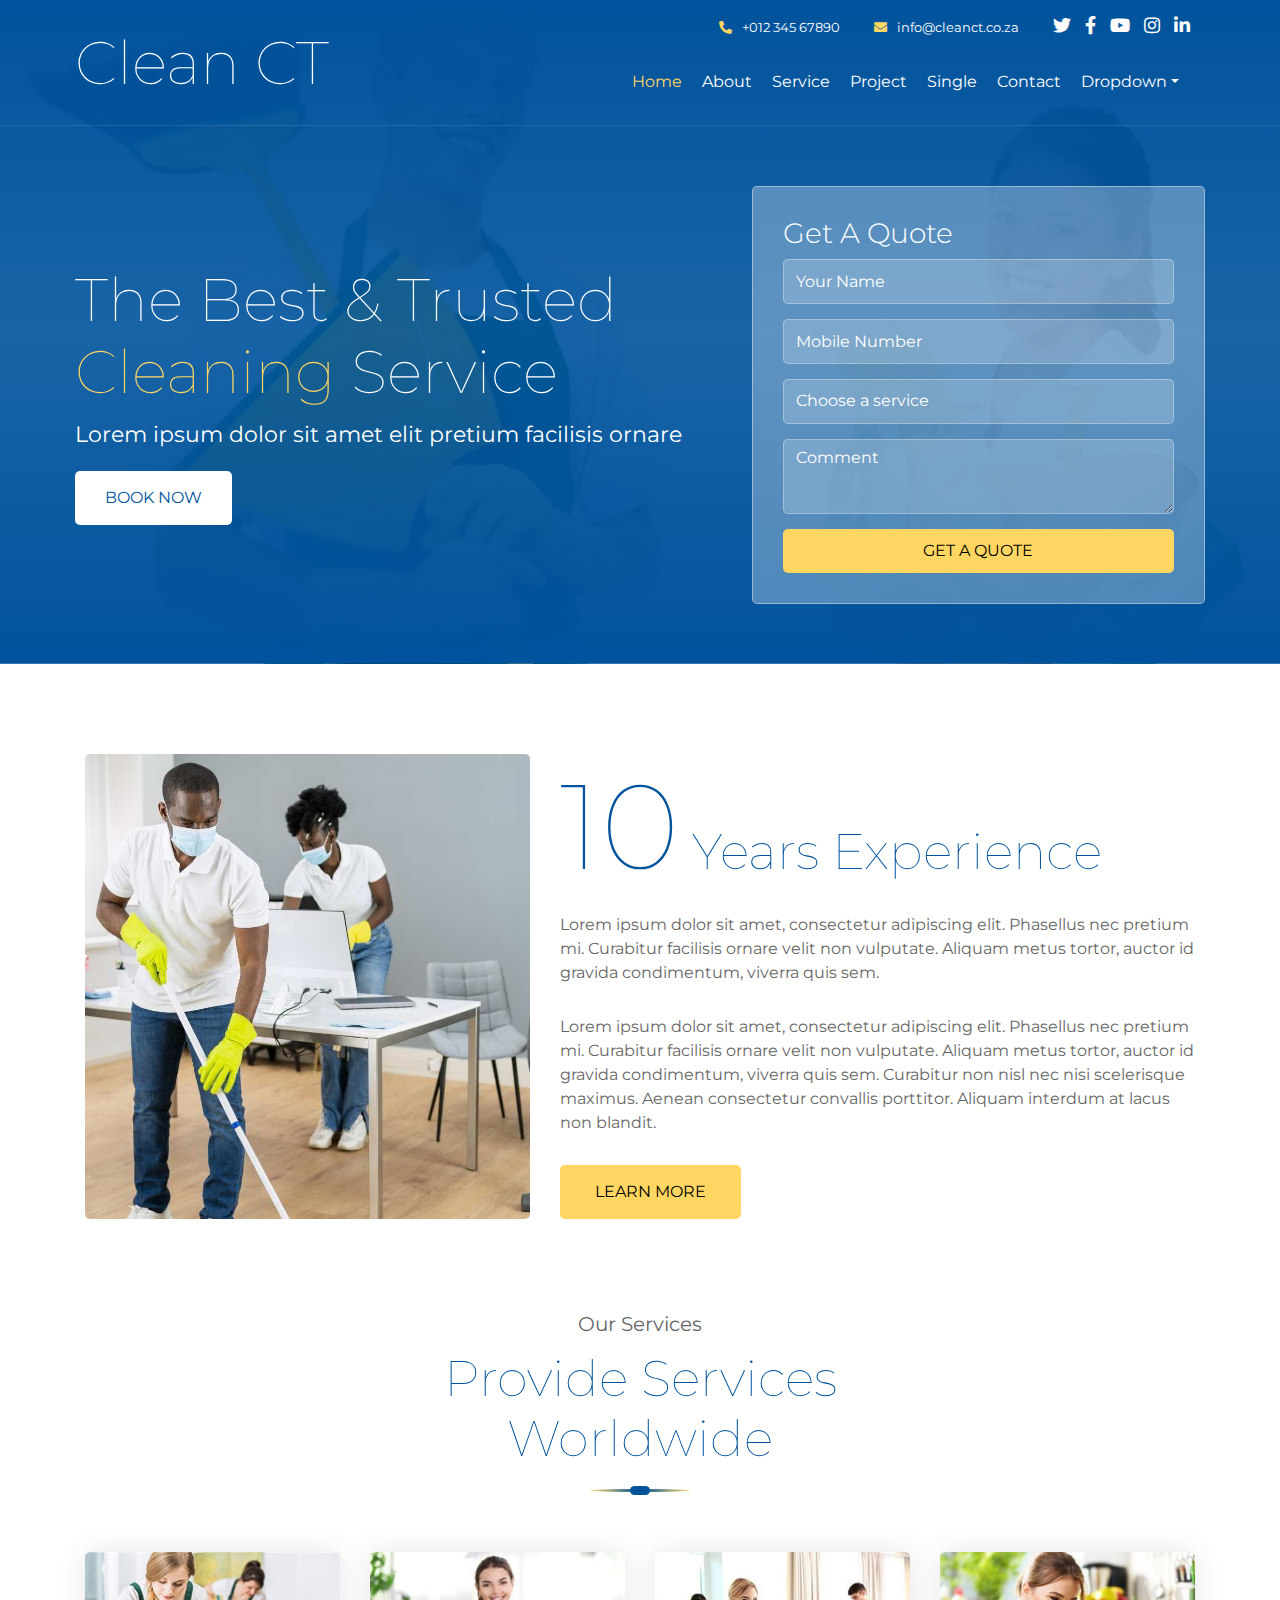
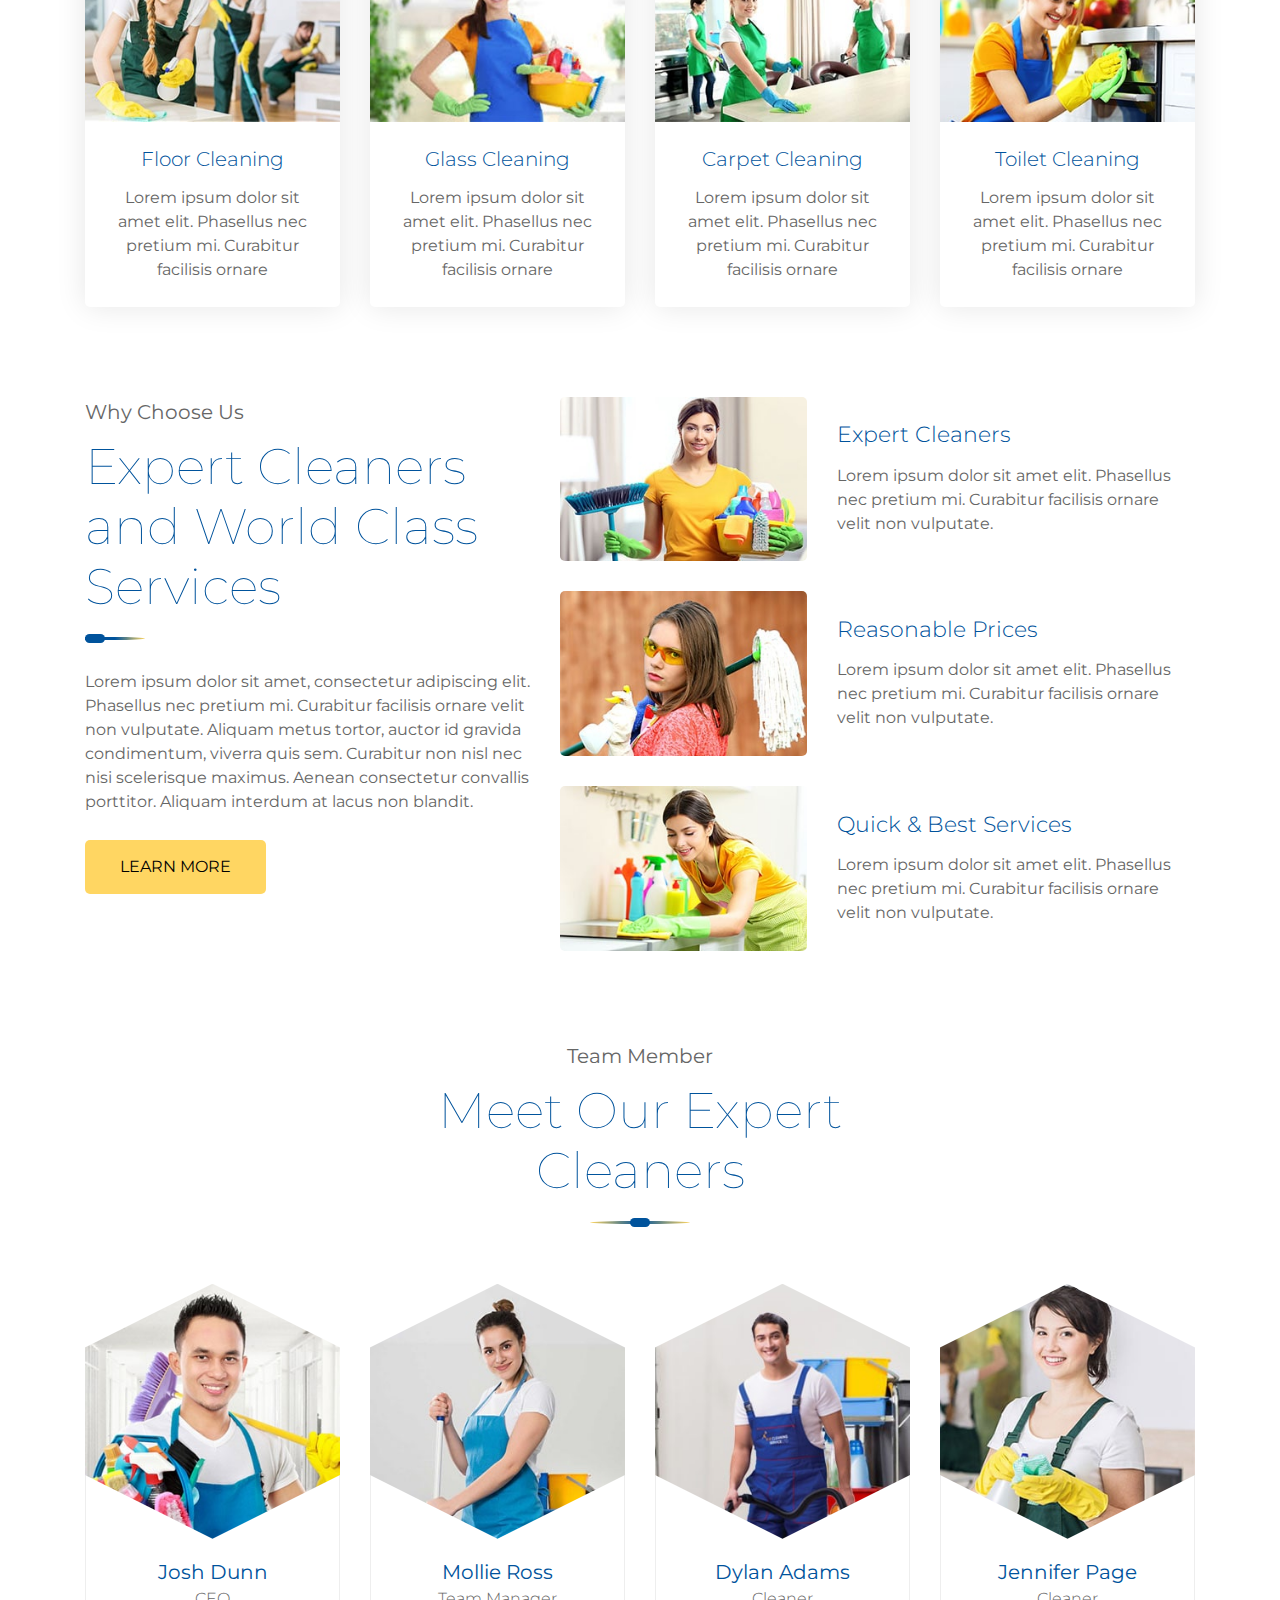
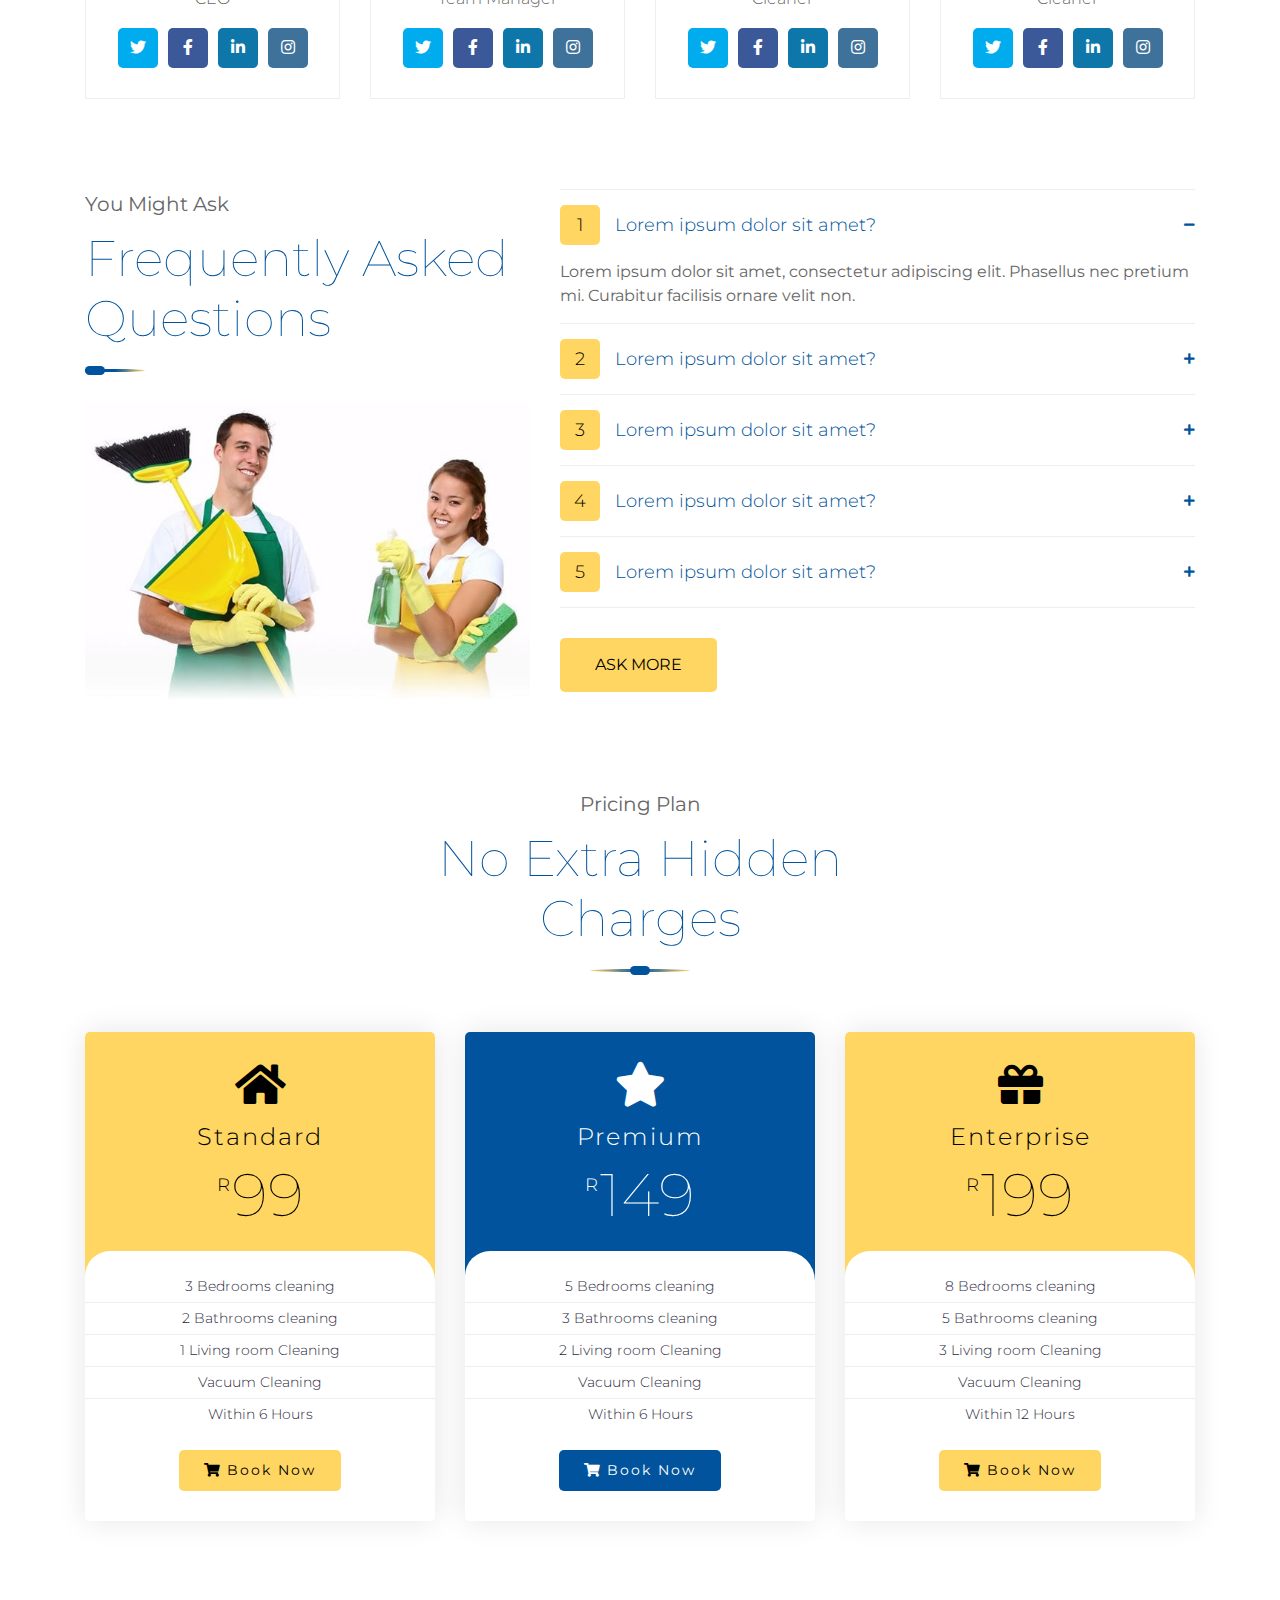
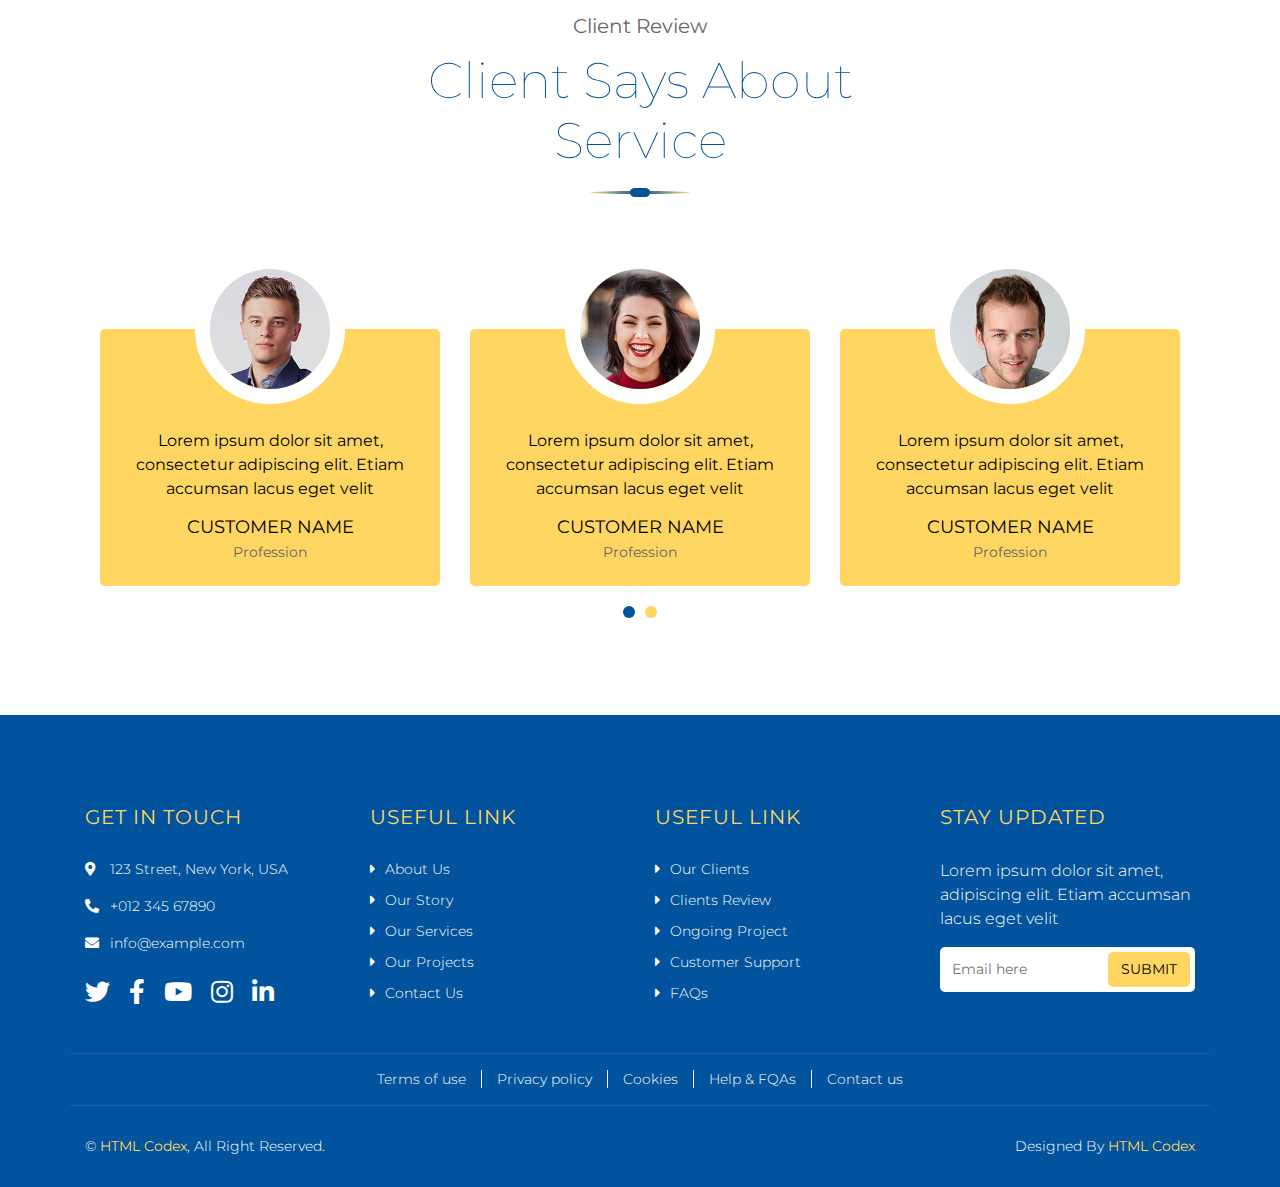
==== commit c7448c50: "Update index.html" ====
--- a/index.html
+++ b/index.html
@@ -85,7 +85,7 @@
                     
                     <div class="hero row align-items-center">
                         <div class="col-md-7">
-                            <h2>Best & Trusted</h2>
+                            <h2>The Best & Trusted</h2>
                             <h2><span>Cleaning</span> Service</h2>
                             <p>Lorem ipsum dolor sit amet elit pretium facilisis ornare</p>
                             <a class="btn" href="single">Book Now</a>
